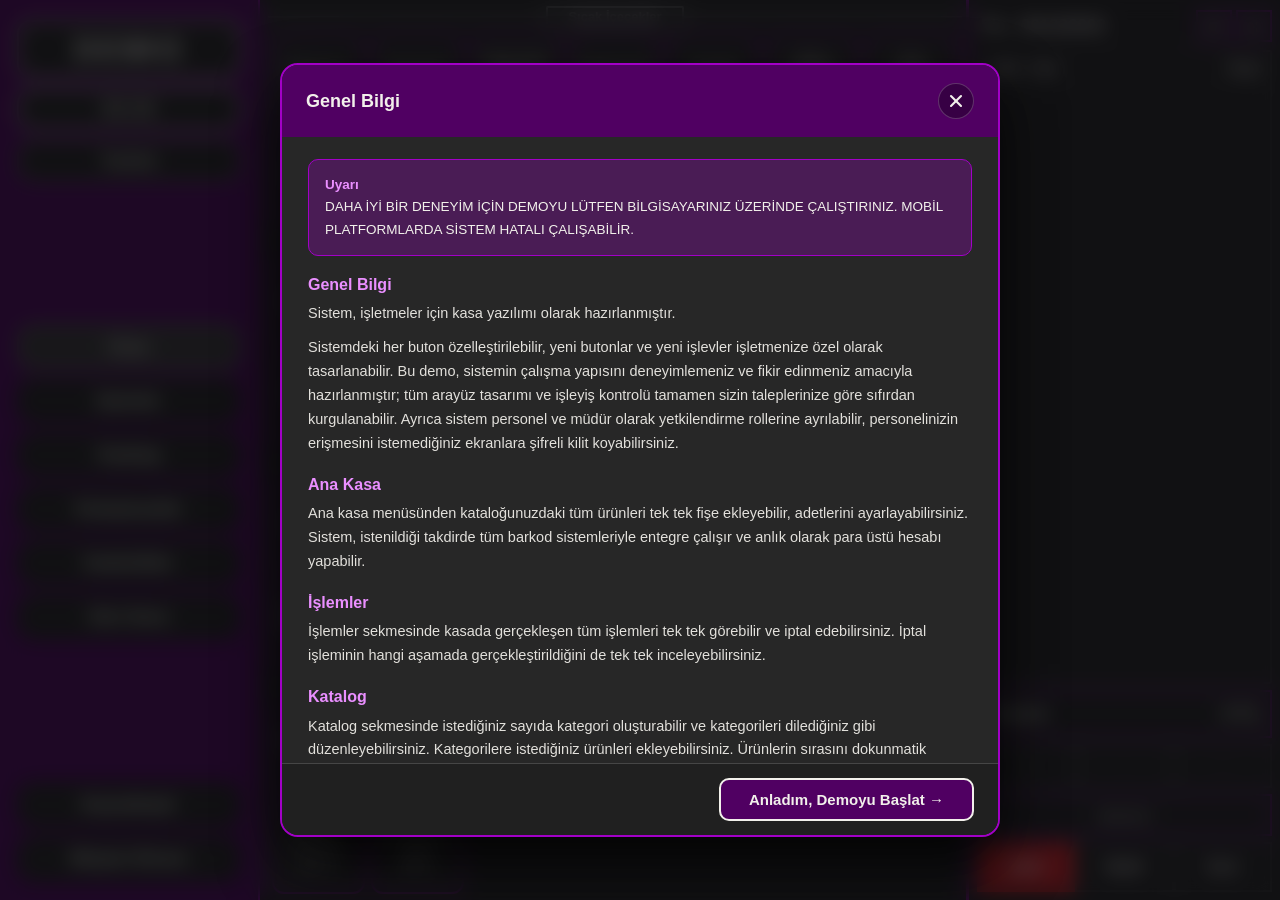
==== kasademo/index.html @ a2b75216 "First upload" ====
<!DOCTYPE html>
<html lang="tr">
<head>
    <meta charset="UTF-8">
    <meta name="viewport" content="width=1366, initial-scale=0.28, maximum-scale=2.0, user-scalable=yes">
    <title>Shinato POS | Kasa Demosu</title>
    
    <!-- DEMO yazısı için MuseoModerno Fontu -->
    <link rel="preconnect" href="https://fonts.googleapis.com">
    <link rel="preconnect" href="https://fonts.gstatic.com" crossorigin>
    <link href="https://fonts.googleapis.com/css2?family=MuseoModerno:wght@400;500;600;700&display=swap" rel="stylesheet">
    
    <link rel="stylesheet" href="demo.css">
</head>
<body>

    <div class="pos-app-shell">
        
        <!-- SOL SIDEBAR -->
        <aside class="pos-sidebar">
            <div class="sidebar-top">
                <div class="demo-header-title">DEMO</div>
                <div class="sidebar-timer-box" id="demo-timer-display">60:00</div>
                <button class="sidebar-btn help-btn" onclick="openHelpModal()">
                    <span>Yardım</span>
                </button>
            </div>

            <!-- Orta 6 Ana Menü -->
            <nav class="sidebar-mid-menus">
                <button class="sidebar-btn menu-btn active" data-screen="Kasa" onclick="showScreen('Kasa')">
                    <span>Kasa</span>
                </button>
                <button class="sidebar-btn menu-btn" data-screen="İşlemler" onclick="showScreen('İşlemler')">
                    <span>İşlemler</span>
                </button>
                <button class="sidebar-btn menu-btn" data-screen="Katalog" onclick="showScreen('Katalog')">
                    <span>Katalog</span>
                </button>
                <button class="sidebar-btn menu-btn" data-screen="Kampanyalar" onclick="showScreen('Kampanyalar')">
                    <span>Kampanyalar</span>
                </button>
                <button class="sidebar-btn menu-btn" data-screen="İstatistikler" onclick="showScreen('İstatistikler')">
                    <span>İstatistikler</span>
                </button>
                <button class="sidebar-btn menu-btn" data-screen="Gün Sonu" onclick="showScreen('Gün Sonu')">
                    <span>Gün Sonu</span>
                </button>
            </nav>

            <!-- En Alt: Kişiselleştir Popup + Kişiselleştir Butonu + Müşteri Ekranı -->
            <div class="sidebar-bottom">
                
                <!-- Kasa Düğmesinin Üstünü Tamamen Kapatan Kişiselleştir Popup -->
                <div class="personalize-popup" id="personalize-popup" style="display: none;">
                    <div class="pers-title">Tema Rengi</div>
                    <canvas id="color-wheel-canvas" width="156" height="156"></canvas>
                    
                    <!-- Beyazdan Siyaha Parlaklık Skalası -->
                    <div class="pers-bright-wrap">
                        <input type="range" id="color-brightness-slider" class="pers-brightness-slider" min="8" max="65" value="22"
                            oninput="handleBrightnessSlider(this.value)" title="Parlaklık (Beyaz - Siyah)">
                    </div>

                    <input type="text" id="color-hex-input" class="pers-hex-input" value="#500062" maxlength="7" spellcheck="false">
                    <div class="pers-slots-label">Kayıtlı Renkler</div>
                    <div class="pers-slots-row">
                        <button class="pers-slot-btn" id="color-slot-0" onclick="handleColorSlotClick(0)">+</button>
                        <button class="pers-slot-btn" id="color-slot-1" onclick="handleColorSlotClick(1)">+</button>
                        <button class="pers-slot-btn" id="color-slot-2" onclick="handleColorSlotClick(2)">+</button>
                    </div>
                </div>

                <!-- Tek tıkla açar/kapatır, ÇİFT TIKLA Shinato Moruna döner ve kayıtlı renkleri sıfırlar -->
                <button class="sidebar-btn personalize-btn" id="btn-personalize"
                    onclick="togglePersonalizePopup(event)"
                    ondblclick="resetPersonalizeToDefault(event)"
                    title="Açmak için tıklayın | Sıfırlamak için çift tıklayın">
                    <span>Kişiselleştir</span>
                </button>

                <button class="sidebar-btn customer-screen-btn" id="btn-cust-screen" onclick="toggleCustomerDisplay()">
                    <span>Müşteri Ekranı</span>
                </button>
            </div>
        </aside>

        <!-- SAĞ İÇERİK ALANI -->
        <main class="pos-content-area" id="content-area">
            
            <!-- =========================================================
                 1. KASA EKRANI (view_pos.py)
                 ========================================================= -->
            <div class="screen-view active" id="screen-Kasa">
                <div class="pos-view-grid">
                    <div class="catalog-container" id="catalog-container"></div>
                    <div class="pos-vertical-separator"></div>

                    <div class="receipt-container">
                        <div class="receipt-top-header">
                            <div class="receipt-title" id="lbl-receipt-title">Fiş - 291026001</div>
                            <div class="win-ctrl-frame">
                                <button class="ctrl-sq-btn" id="btn-staff" onclick="toggleStaffDiscount()" title="Personel İndirimi">P</button>
                                <button class="ctrl-sq-btn close-sq" onclick="confirmExit()" title="Ana Sayfaya Dön">X</button>
                            </div>
                        </div>

                        <div class="receipt-outer">
                            <div class="fixed-cols-header">
                                <span class="col-qty">Adet</span>
                                <span class="col-name">İsim</span>
                                <span class="col-price">Fiyat</span>
                            </div>
                            <div class="header-sep"></div>
                            <div class="receipt-scroll-area" id="receipt-box"></div>
                        </div>

                        <div class="discount-box" id="discount-box" style="display: none;">
                            <span id="lbl-discount">Aktif İndirim: -</span>
                        </div>

                        <div class="total-box">
                            <span class="total-title">Toplam</span>
                            <span class="total-amount" id="lbl-total-amount">0 TL</span>
                        </div>

                        <div class="mid-bar-container" id="mid-bar-container"></div>

                        <div class="barcode-box">
                            <input type="text" id="entry-barcode" placeholder="Barkod" autocomplete="off">
                        </div>

                        <div class="bottom-bar-container" id="bottom-bar-container"></div>
                    </div>
                </div>
            </div>

            <!-- =========================================================
                 2. İŞLEMLER EKRANI (view_sales.py)
                 ========================================================= -->
            <div class="screen-view" id="screen-İşlemler">
                <div class="sales-view-wrapper">
                    <div class="sales-top-bar">
                        <h1 class="sales-title">İşlemler</h1>
                        <div class="sales-right-controls">
                            <button class="sales-ctrl-btn" id="btn-sales-status" onclick="toggleSalesStatusFilter()">Onaylananlar</button>
                            <button class="sales-ctrl-btn date-picker-btn" id="btn-sales-datepicker" onclick="openDualCalendarPopup('sales')">Tarih seç: 29/10/2026</button>
                            <button class="sales-ctrl-btn today-btn active-today" id="btn-sales-today" onclick="resetSalesToToday()">Bugün</button>
                            <button class="ctrl-sq-btn close-sq" onclick="confirmExit()" title="Ana Sayfaya Dön">X</button>
                        </div>
                    </div>

                    <div class="sales-table-outer">
                        <div class="sales-table-header sales-grid-cols">
                            <div class="s-cell">ID</div><div class="s-vline"></div>
                            <div class="s-cell">Tarih</div><div class="s-vline"></div>
                            <div class="s-cell">Saat</div><div class="s-vline"></div>
                            <div class="s-cell">Tutar</div><div class="s-vline"></div>
                            <div class="s-cell">İndirim</div><div class="s-vline"></div>
                            <div class="s-cell">Ödeme</div><div class="s-vline"></div>
                            <div class="s-cell">İçerik</div><div class="s-vline"></div>
                            <div class="s-cell">İptal</div>
                        </div>
                        <div class="sales-header-bottom-line"></div>
                        <div class="sales-table-body" id="sales-table-body"></div>
                    </div>
                </div>
            </div>

            <!-- =========================================================
                 3. KATALOG EKRANI (view_catalog.py)
                 ========================================================= -->
            <div class="screen-view" id="screen-Katalog">
                <div class="catalog-view-wrapper">
                    <div class="cat-left-panel">
                        <div class="cat-panel-title">Katalog</div>

                        <div class="cat-selector-wrapper">
                            <div class="cat-selector-box" id="cat-selector-box" onclick="toggleCategoryDropdown(event)">
                                <span id="lbl-cat-selector">Kategori Seçin</span>
                                <span class="cat-arrow">▼</span>
                            </div>
                            <div class="cat-dropdown-menu" id="cat-dropdown-menu" style="display: none;"></div>
                        </div>

                        <div class="cat-input-box grey-border">
                            <input type="text" id="entry-cat-name" placeholder="O anki Kategori ismi" disabled autocomplete="off">
                        </div>

                        <div class="cat-sub-title">Ürünler</div>

                        <div class="cat-products-outer">
                            <div class="cat-products-list" id="cat-products-list"></div>
                        </div>
                    </div>

                    <div class="cat-right-panel">
                        <div class="cat-win-ctrl">
                            <button class="ctrl-sq-btn close-sq" onclick="confirmExit()" title="Ana Sayfaya Dön">X</button>
                        </div>

                        <div class="cat-spacer-top"></div>

                        <div class="cat-top-btns-row">
                            <button class="cat-new-prod-btn" id="btn-new-product" onclick="toggleNewProductMode()">+ Yeni Ürün</button>
                        </div>

                        <div class="cat-field-label">Sıra</div>
                        <div class="cat-input-box sira-box">
                            <input type="text" id="entry-prod-sira" autocomplete="off">
                        </div>

                        <div class="cat-field-label">Adı*</div>
                        <div class="cat-input-box">
                            <input type="text" id="entry-prod-name" autocomplete="off">
                        </div>

                        <div class="cat-field-label">Barkodu</div>
                        <div class="cat-input-box">
                            <input type="text" id="entry-prod-barcode" autocomplete="off">
                        </div>

                        <div class="cat-field-label">Fiyatı*</div>
                        <div class="cat-input-box" style="margin-bottom: 20px;">
                            <input type="text" id="entry-prod-price" autocomplete="off">
                        </div>

                        <div class="cat-dates-row">
                            <div class="cat-date-col">
                                <div class="cat-date-label">Eklenme Tarihi</div>
                                <div class="cat-date-box" id="lbl-added-val">-</div>
                            </div>
                            <div class="cat-date-col">
                                <div class="cat-date-label">Son Fiyat Değişim Tarihi</div>
                                <div class="cat-date-box" id="lbl-price-date-val">-</div>
                            </div>
                        </div>

                        <div class="cat-flex-spacer"></div>

                        <div class="cat-bottom-bar">
                            <div>
                                <button class="cat-active-toggle-btn" id="btn-active-toggle" style="display: none;" onclick="toggleProductActiveState()">Aktif</button>
                            </div>
                            <div class="cat-actions-group">
                                <button class="cat-action-btn" onclick="openCopyOrMovePopup('copy')">Kopyala</button>
                                <button class="cat-action-btn" onclick="openCopyOrMovePopup('move')">Taşı</button>
                                <button class="cat-action-btn delete-btn" onclick="openDeleteProductConfirmPopup()">Sil</button>
                                <button class="cat-action-btn save-btn" onclick="saveCatalogChanges()">Kaydet</button>
                            </div>
                        </div>
                    </div>
                </div>
            </div>

            <!-- =========================================================
                 4. KAMPANYALAR EKRANI (view_campaigns.py -> campaigns.js)
                 ========================================================= -->
            <div class="screen-view" id="screen-Kampanyalar">
                <div class="campaigns-view-wrapper">
                    <div class="camp-top-bar">
                        <h1 class="camp-title">Kampanyalar</h1>
                        <button class="ctrl-sq-btn close-sq" onclick="confirmExit()" title="Ana Sayfaya Dön">X</button>
                    </div>

                    <div class="camp-selector-row">
                        <div class="camp-type-selector-wrap">
                            <div class="camp-selector-box" id="camp-selector-box" onclick="toggleCampaignTypeDropdown(event)">
                                <span id="lbl-selected-camp-name">Harcama İkramı</span>
                                <span class="cat-arrow">▼</span>
                            </div>
                            <div class="camp-dropdown-menu" id="camp-type-dropdown" style="display: none;"></div>
                        </div>

                        <div class="camp-code-box" id="lbl-selected-camp-code">IKRM</div>

                        <div class="camp-check-group" onclick="toggleDiscountStacking()">
                            <button class="camp-check-btn" id="btn-stack-check"></button>
                            <span class="camp-check-label" id="lbl-stack-text">İndirim Çakışması</span>
                        </div>

                        <div class="camp-check-group" onclick="toggleStaffDiscountFeature()">
                            <button class="camp-check-btn" id="btn-staff-check"></button>
                            <span class="camp-check-label" id="lbl-staff-text">Personel İndirimi</span>
                        </div>
                    </div>

                    <div class="camp-rule-builder-outer">
                        <div class="camp-rule-sentence" id="camp-rule-sentence"></div>
                        <button class="camp-add-btn" onclick="handleAddCampaign()">+</button>
                    </div>

                    <div class="camp-sub-title">Kampanyalarım</div>
                    <div class="camp-table-outer">
                        <div class="camp-table-header camp-grid-cols">
                            <div class="c-cell">Kampanya</div><div class="s-vline"></div>
                            <div class="c-cell left-align">Kuralı</div><div class="s-vline"></div>
                            <div class="c-cell">Tarihi</div><div class="s-vline"></div>
                            <div class="c-cell">Durumu</div><div class="s-vline"></div>
                            <div class="c-cell">Reklam</div><div class="s-vline"></div>
                            <div class="c-cell">Sil</div>
                        </div>
                        <div class="sales-header-bottom-line"></div>
                        <div class="camp-table-body" id="camp-table-body"></div>
                    </div>
                </div>
            </div>

            <!-- =========================================================
                 5. İSTATİSTİKLER EKRANI (view_stats.py -> stats.js)
                 ========================================================= -->
            <div class="screen-view" id="screen-İstatistikler">
                <div class="stats-view-wrapper">
                    <div class="stats-top-bar">
                        <h1 class="stats-title">İstatistikler</h1>
                        <div class="stats-right-controls">
                            <button class="sales-ctrl-btn" id="btn-stats-custom" onclick="openDualCalendarPopup('stats')">Tarih Seç</button>
                            <button class="sales-ctrl-btn" id="btn-stats-month" onclick="applyStatsPeriodFilter('month')">Bu ay</button>
                            <button class="sales-ctrl-btn" id="btn-stats-week" onclick="applyStatsPeriodFilter('week')">Bu hafta</button>
                            <button class="sales-ctrl-btn today-btn active-today" id="btn-stats-today" onclick="applyStatsPeriodFilter('today')">Bugün</button>
                            <button class="ctrl-sq-btn close-sq" onclick="confirmExit()" title="Ana Sayfaya Dön">X</button>
                        </div>
                    </div>

                    <div class="stats-body-grid">
                        <div class="stats-col">
                            <div class="stats-sec-title">Finans</div>
                            <div class="stats-box top-stats-box">
                                <div class="st-metric-group">
                                    <div class="st-label">Toplam Ciro</div>
                                    <div class="st-val-box" id="st-total-ciro">0 TL</div>
                                </div>
                                <div class="st-split-row">
                                    <div class="st-metric-group">
                                        <div class="st-label blue-txt">Kart</div>
                                        <div class="st-val-box blue-box" id="st-kart-ciro">0 TL</div>
                                    </div>
                                    <div class="st-metric-group">
                                        <div class="st-label green-txt">Nakit</div>
                                        <div class="st-val-box green-box" id="st-nakit-ciro">0 TL</div>
                                    </div>
                                </div>
                                <div class="st-ratio-bar-outer" id="st-ratio-bar"></div>
                            </div>

                            <div class="stats-sec-title">Kampanyalar</div>
                            <div class="stats-box bot-stats-box">
                                <div class="st-metric-group">
                                    <div class="st-label">Toplam indirim</div>
                                    <div class="st-val-box" id="st-total-discount">0 TL</div>
                                </div>
                                <div class="st-metric-group">
                                    <div class="st-label">En çok kullanılan kampanya</div>
                                    <div class="st-val-box" id="st-top-campaign">-</div>
                                </div>
                                <div class="st-metric-group">
                                    <div class="st-label">Kampanyalı satış yüzdesi</div>
                                    <div class="st-val-box" id="st-campaign-rate">%0</div>
                                </div>
                            </div>
                        </div>

                        <div class="stats-col">
                            <div class="stats-sec-title">Ürünler</div>
                            <div class="stats-box top-stats-box">
                                <div class="st-metric-group">
                                    <div class="st-label">En çok satan ürün</div>
                                    <div class="st-val-box" id="st-most-sold">-</div>
                                </div>
                                <div class="st-metric-group">
                                    <div class="st-label">En çok ciro getiren ürün</div>
                                    <div class="st-val-box" id="st-most-rev">-</div>
                                </div>
                                <div class="st-metric-group">
                                    <div class="st-label grey-txt" id="st-least-title">En az satan ürün</div>
                                    <div class="st-val-box grey-box" id="st-least-sold" onclick="openLeastSoldPopup()"></div>
                                </div>
                            </div>

                            <div class="stats-sec-title">Ürün Satışları</div>
                            <div class="stats-box bot-stats-box prod-ranking-box" id="st-prod-ranking-list"></div>
                        </div>

                        <div class="stats-col">
                            <div class="stats-sec-title">Satış Analizi</div>
                            <div class="stats-box full-stats-box">
                                <div class="st-hourly-header">
                                    <span>İşlek Saatler</span>
                                </div>
                                <div class="st-hourly-chart-box">
                                    <canvas id="st-hourly-canvas"></canvas>
                                </div>

                                <div class="st-multiday-box" id="st-multiday-box">
                                    <div class="st-metric-group">
                                        <div class="st-label grey-txt" id="st-best-rev-day-title">En yüksek ciroya sahip gün</div>
                                        <div class="st-val-box grey-box" id="st-best-rev-day"></div>
                                    </div>
                                    <div class="st-metric-group">
                                        <div class="st-label grey-txt" id="st-best-avg-day-title">Sepet Ortalaması En Yüksek Gün</div>
                                        <div class="st-val-box grey-box" id="st-best-avg-day"></div>
                                    </div>
                                    <div class="st-daily-chart-box" id="st-daily-chart-box">
                                        <canvas id="st-daily-canvas"></canvas>
                                    </div>
                                </div>
                            </div>
                        </div>
                    </div>
                </div>
            </div>

            <!-- =========================================================
                 6. GÜN SONU EKRANI (view_endofday.py -> endofday.js)
                 ========================================================= -->
            <div class="screen-view" id="screen-Gün Sonu">
                <div class="eod-view-wrapper">
                    
                    <!-- Üst Bar: Sağ Üstte [X] -->
                    <div class="eod-top-bar">
                        <button class="ctrl-sq-btn close-sq" onclick="confirmExit()" title="Ana Sayfaya Dön">X</button>
                    </div>

                    <!-- Orta Merkezi Alan -->
                    <div class="eod-center-frame">
                        <div class="eod-label">Saat</div>
                        <div class="eod-clock-box" id="eod-lbl-clock">00:00:00</div>

                        <div class="eod-label">Toplam Hasılat</div>
                        <div class="eod-revenue-box" id="eod-lbl-revenue">0 TL</div>
                        <div class="eod-sub-note">Detaylara İstatistikler sayfasından ulaşabilirsiniz.</div>

                        <div class="eod-label">En çok satan 3 ürün</div>
                        <div class="eod-top3-box" id="eod-top3-inner"></div>

                        <div class="eod-already-taken" id="eod-lbl-already-taken"></div>

                        <button class="eod-take-btn" id="eod-btn-take" onclick="openTakeEodConfirmPopup()">GÜN SONU AL</button>

                        <div class="eod-warn-line1">Gün sonu işlemi geri alınamaz.</div>
                        <div class="eod-warn-line2">Lütfen sistem üzerinden Gün sonu aldıktan sonra, POS<br>cihazınızdan ayrı olarak Gün Sonu almayı unutmayınız.</div>
                    </div>

                    <!-- Sağ Alt Köşe: Geçmiş Butonu -->
                    <button class="eod-history-btn" onclick="openEodHistoryPopup()">Geçmiş</button>

                </div>
            </div>

        </main>
    </div>

    <!-- ================= MÜŞTERİ EKRANI (view_customer.py Birebir Canvas) ================= -->
    <div class="customer-display-modal" id="customer-display-win" style="display: none;">
       <div class="cust-floating-bar" id="cust-drag-handle">
            <span>🖥️ Müşteri Ekranı</span>
            <div style="display: flex; gap: 10px; align-items: center;">
                <button class="cust-detach-btn" onclick="openDetachedCustomerWindow()" title="2. monitöre sürükleyebilmek için bağımsız pencere olarak açar">↗ 2. Ekrana Taşı (Ayrı Pencere)</button>
                <button class="cust-close-x" onclick="toggleCustomerDisplay()">✕</button>
            </div>
        </div>
        <div class="cust-canvas-holder">
            <canvas id="customer-canvas" width="960" height="600"></canvas>
        </div>
    </div>

    <!-- ================= POPUP 1: GENEL BİLGİ (YARDIM) ================= -->
    <div class="pos-blur-overlay active" id="modal-general-info">
        <div class="info-modal-card">
            <div class="info-modal-header">
                <h2>Genel Bilgi</h2>
                <button class="info-close-btn" onclick="closeHelpModal()">
                    <svg viewBox="0 0 24 24" width="20" height="20" stroke="currentColor" stroke-width="2.5" stroke-linecap="round" stroke-linejoin="round" fill="none">
                        <line x1="18" y1="6" x2="6" y2="18"></line>
                        <line x1="6" y1="6" x2="18" y2="18"></line>
                    </svg>
                </button>
            </div>
            <div class="info-modal-scroll">
                <div class="info-warning-banner">
                    <strong>Uyarı</strong><br>
                    DAHA İYİ BİR DENEYİM İÇİN DEMOYU LÜTFEN BİLGİSAYARINIZ ÜZERİNDE ÇALIŞTIRINIZ. MOBİL PLATFORMLARDA SİSTEM HATALI ÇALIŞABİLİR.
                </div>

                <h3>Genel Bilgi</h3>
                <p>Sistem, işletmeler için kasa yazılımı olarak hazırlanmıştır.</p>
                <p>Sistemdeki her buton özelleştirilebilir, yeni butonlar ve yeni işlevler işletmenize özel olarak tasarlanabilir. Bu demo, sistemin çalışma yapısını deneyimlemeniz ve fikir edinmeniz amacıyla hazırlanmıştır; tüm arayüz tasarımı ve işleyiş kontrolü tamamen sizin taleplerinize göre sıfırdan kurgulanabilir. Ayrıca sistem personel ve müdür olarak yetkilendirme rollerine ayrılabilir, personelinizin erişmesini istemediğiniz ekranlara şifreli kilit koyabilirsiniz.</p>

                <h3>Ana Kasa</h3>
                <p>Ana kasa menüsünden kataloğunuzdaki tüm ürünleri tek tek fişe ekleyebilir, adetlerini ayarlayabilirsiniz. Sistem, istenildiği takdirde tüm barkod sistemleriyle entegre çalışır ve anlık olarak para üstü hesabı yapabilir.</p>

                <h3>İşlemler</h3>
                <p>İşlemler sekmesinde kasada gerçekleşen tüm işlemleri tek tek görebilir ve iptal edebilirsiniz. İptal işleminin hangi aşamada gerçekleştirildiğini de tek tek inceleyebilirsiniz.</p>

                <h3>Katalog</h3>
                <p>Katalog sekmesinde istediğiniz sayıda kategori oluşturabilir ve kategorileri dilediğiniz gibi düzenleyebilirsiniz. Kategorilere istediğiniz ürünleri ekleyebilirsiniz. Ürünlerin sırasını dokunmatik ekranda sürükleyerek ya da sıra numarası vererek ayarlayabilirsiniz.</p>

                <h3>Kampanyalar</h3>
                <p>Kampanyalar sekmesinde istediğiniz şartları seçerek kampanya tanımlayabilirsiniz. Sistem bu kampanyaları otomatik olarak algılar. Kampanyalar kasa ekranında canlı olarak görünür ve isterseniz müşteriye bakan ekranda reklamı da yapılabilir.</p>

                <h3>İstatistikler</h3>
                <p>İstatistikler sayfasında tüm satışların analizlerini görebilirsiniz.</p>

                <h3>Gün Sonu</h3>
                <p>Gün sonu sayfasında gün sonu alıp sistemi kapatabilirsiniz.</p>

                <h3>Ayarlar</h3>
                <p>Ayarlar, kurulan sisteme göre yapılır ve her şey sizin kontrolünüzdedir. Sistemin tasarımı, renkleri ve işlevselliği dilediğiniz gibi ayarlanabilir.</p>
            </div>
            <div class="info-modal-footer">
                <button class="start-demo-btn" onclick="closeHelpModal()">Anladım, Demoyu Başlat →</button>
            </div>
        </div>
    </div>

    <!-- ================= POPUP 2: SATIŞ / KATALOG KAYDEDİLDİ & UYARI ================= -->
    <div class="pos-blur-overlay" id="modal-simple-alert">
        <div class="pos-dialog-box" id="simple-alert-box">
            <div class="dialog-title" id="simple-alert-text">Kaydedildi</div>
            <button class="dialog-ok-btn" onclick="closeSimpleAlertPopup()">Tamam</button>
        </div>
    </div>

    <!-- ================= POPUP 3: İŞLEM İÇERİĞİ DETAYI ================= -->
    <div class="pos-blur-overlay" id="modal-sales-items">
        <div class="pos-dialog-box sales-items-modal-box">
            <div class="dialog-title" id="sales-items-title">İşlem İçeriği</div>
            <div class="sales-items-scroll" id="sales-items-list"></div>
            <button class="dialog-ok-btn" onclick="closeSalesItemsPopup()">Tamam</button>
        </div>
    </div>

    <!-- ================= POPUP 4: İŞLEM İPTAL ONAYI ================= -->
    <div class="pos-blur-overlay" id="modal-sales-cancel">
        <div class="pos-dialog-box" style="width: 430px; min-height: 200px;">
            <div class="dialog-title">Bu işlem geri alınmaz,<br>iptal edilsin mi?</div>
            <div class="dialog-btn-row">
                <button class="dialog-red-btn" style="width: 140px;" onclick="confirmSalesCancelAction()">Evet, İptal Et</button>
                <button class="dialog-cancel-btn" onclick="closeSalesCancelPopup()">Vazgeç</button>
            </div>
        </div>
    </div>

    <!-- ================= POPUP 5: ÇİFT TAKVİMLİ TARİH SEÇİCİ ================= -->
    <div class="pos-blur-overlay" id="modal-dual-calendar">
        <div class="pos-dialog-box dual-cal-modal-box">
            <div class="dual-cal-grid">
                <div class="cal-column">
                    <div class="cal-col-title">Başlangıç Tarihi</div>
                    <div class="cal-holder" id="cal-holder-start"></div>
                </div>
                <div class="cal-column">
                    <div class="cal-col-title">Bitiş Tarihi</div>
                    <div class="cal-holder" id="cal-holder-end"></div>
                </div>
            </div>
            <div class="dialog-btn-row" style="margin-top: 14px;">
                <button class="dialog-ok-btn" style="width: 155px;" onclick="applyDualCalendarDates()">Seçimi Uygula</button>
                <button class="dialog-cancel-btn" onclick="closeDualCalendarPopup()">İptal</button>
            </div>
        </div>
    </div>

    <!-- ================= POPUP 6: ÜRÜN SİLME ONAYI ================= -->
    <div class="pos-blur-overlay" id="modal-cat-delete">
        <div class="pos-dialog-box" style="width: 420px; min-height: 200px; border-color: var(--red);">
            <div class="dialog-title">Emin misiniz?<br>Bu işlem geri alınamaz.</div>
            <div class="dialog-btn-row">
                <button class="dialog-cancel-btn" onclick="closeDeleteProductConfirmPopup()">İptal</button>
                <button class="dialog-red-btn" onclick="confirmDeleteProductAction()">Tamam</button>
            </div>
        </div>
    </div>

    <!-- ================= POPUP 7: ÜRÜN KOPYALA / TAŞI ================= -->
    <div class="pos-blur-overlay" id="modal-cat-transfer">
        <div class="pos-dialog-box transfer-modal-box">
            <div class="dialog-title" id="transfer-modal-title">Kopyalanacak Kategoriyi Seçin</div>
            <div class="transfer-cats-list" id="transfer-cats-list"></div>
            <button class="dialog-red-btn" style="width: 140px; border-radius: 8px;" onclick="closeTransferPopup()">İptal</button>
        </div>
    </div>

    <!-- ================= POPUP 8: KAMPANYA SİLME ONAYI ================= -->
    <div class="pos-blur-overlay" id="modal-camp-delete">
        <div class="pos-dialog-box" style="width: 420px; min-height: 200px; border-color: var(--red);">
            <div class="dialog-title">Bu kampanya silinsin mi?<br>Bu işlem geri alınamaz.</div>
            <div class="dialog-btn-row">
                <button class="dialog-cancel-btn" onclick="closeCampDeletePopup()">İptal</button>
                <button class="dialog-red-btn" onclick="confirmCampDeleteAction()">Evet, Sil</button>
            </div>
        </div>
    </div>

    <!-- ================= POPUP 9: EN AZ SATAN ÜRÜNLER LİSTESİ ================= -->
    <div class="pos-blur-overlay" id="modal-least-sold">
        <div class="pos-dialog-box sales-items-modal-box">
            <div class="dialog-title" id="least-sold-modal-title">En Az Satan Ürünler</div>
            <div class="sales-items-scroll" id="least-sold-modal-list"></div>
            <button class="dialog-ok-btn" onclick="closeLeastSoldPopup()">Tamam</button>
        </div>
    </div>

    <!-- ================= POPUP 10: GÜN SONU AL ONAY POPUP ================= -->
    <div class="pos-blur-overlay" id="modal-eod-confirm">
        <div class="pos-dialog-box" style="width: 430px; min-height: 210px;">
            <div class="dialog-title">Gün sonu geri alınamaz,<br>emin misiniz?</div>
            <div class="dialog-btn-row">
                <button class="dialog-cancel-btn" onclick="closeTakeEodConfirmPopup()">İptal</button>
                <button class="dialog-ok-btn" onclick="confirmTakeEodAction()">Evet</button>
            </div>
        </div>
    </div>

    <!-- ================= POPUP 11: GEÇMİŞ GÜN SONLARI POPUP ================= -->
    <div class="pos-blur-overlay" id="modal-eod-history">
        <div class="pos-dialog-box eod-history-modal-box">
            <div class="eod-hist-header">
                <button class="eod-trash-btn" onclick="openClearEodHistoryConfirmPopup()" title="Geçmişi Sil">🗑</button>
                <div class="dialog-title">Geçmiş Gün Sonları</div>
                <div style="width: 40px;"></div>
            </div>
            <div class="eod-hist-rows-holder" id="eod-hist-rows"></div>
            <div class="eod-hist-pagination" id="eod-hist-pagination"></div>
            <button class="dialog-ok-btn" onclick="closeEodHistoryPopup()">Kapat</button>
        </div>
    </div>

    <!-- ================= POPUP 12: GEÇMİŞ GÜN SONLARINI SİLME ONAYI ================= -->
    <div class="pos-blur-overlay" id="modal-eod-clear-confirm">
        <div class="pos-dialog-box" style="width: 430px; min-height: 210px; border-color: var(--red);">
            <div class="dialog-title" style="font-size: 19px;">Geçmiş gün sonları silinecek,<br>emin misiniz?<br>Bu adım geri alınamaz.</div>
            <div class="dialog-btn-row">
                <button class="dialog-cancel-btn" onclick="closeClearEodHistoryConfirmPopup()">İptal</button>
                <button class="dialog-red-btn" onclick="confirmClearEodHistoryAction()">Evet, Sil</button>
            </div>
        </div>
    </div>

    <!-- ================= POPUP 13: 30 DAKİKA DEMO SÜRESİ BİTTİ EKRANI ================= -->
    <div class="pos-blur-overlay" id="modal-demo-expired">
        <div class="pos-dialog-box" style="width: 460px; min-height: 290px; border-color: var(--red); gap: 12px;">
            <div class="dialog-title" style="font-size: 22px;">
                Demo bitti<br>
                <span style="font-size:16px; color: var(--cat-line);">00.00'da tekrar demoyu kullanabilirsiniz</span>
            </div>

            <!-- Tek Seferlik +1 Saat Uzatma Şifre Alanı -->
            <div id="demo-extend-section" style="display: flex; flex-direction: column; align-items: center; gap: 8px; width: 100%; margin: 4px 0;">
                <input type="password" id="entry-demo-extend-pwd" placeholder="Ek Süre Şifresi" autocomplete="off"
                    style="width: 240px; height: 42px; background: var(--product-bg); border: 2px solid var(--purple-border); color: var(--off-white); font-size: 18px; font-weight: 700; text-align: center; outline: none;">
                <div id="lbl-demo-extend-err" style="color: var(--red); font-size: 13px; font-weight: 700; min-height: 18px;"></div>
            </div>

            <div class="dialog-btn-row">
                <button class="dialog-ok-btn" id="btn-demo-extend" style="width: 175px;" onclick="tryExtendDemoTime()">Süreyi Uzat (+1 Saat)</button>
                <button class="dialog-red-btn" style="width: 165px;" onclick="window.location.href='../index.html'">Ana Sayfaya Dön</button>
            </div>
        </div>
    </div>

    <!-- ================= POPUP 14: ÇIKIŞ ONAYI ================= -->
    <div class="pos-blur-overlay" id="modal-exit-confirm">
        <div class="pos-dialog-box">
            <div class="dialog-title">Ana sayfaya dönmek istiyor musunuz?</div>
            <div class="dialog-btn-row">
                <button class="dialog-red-btn" onclick="window.location.href='../index.html'">Evet</button>
                <button class="dialog-cancel-btn" onclick="closeExitModal()">Hayır</button>
            </div>
        </div>
    </div>

    <!-- AYRI AYRI MODÜLER JS DOSYALARI -->
    <script src="pos.js"></script>
    <script src="campaigns.js"></script>
    <script src="stats.js"></script>
    <script src="endofday.js"></script>
    <script src="customer.js"></script>
</body>
</html>
---- kasademo/demo.css ----
/* ==========================================================================
   SHINATO POS DEMO - RENK VE YAZI TİPİ ANAYASASI
   Sarı olan her yer Mor (#500062 / #7b1fa2), Yazılar Kırık Beyaz (#F2F0EB)
   ========================================================================== */
:root {
    --bg-dark: #202020;
    --product-bg: #272727;
    --product-dim: #181818;
    --menu-active: #383838;
    --menu-border: #7a7a7a;
    --purple-sidebar: #500062;
    --purple-border: #7b1fa2;
    --purple-bright: #9c27b0;
    --purple-hover: #6a1b9a;
    --off-white: #F2F0EB;
    --grey: #464646;
    --line-grey: #5a5a5a;
    --cat-line: #969696;
    .cat-line { flex: 1; height: 2px; background-color: #969696; }
    .cat-title-box { border: 2px solid #969696; border-radius: 2px; padding: 1px 20px; font-size: 13px; font-weight: 700; color: #b0b0b0; background-color: var(--bg-dark); }
    --red: #e51c23;
    --red-hover: #b7151b;
    --blue: #00a2e8;
    --green: #22b14c;
    --maroon: #880015;
    --font-main: 'Segoe UI', Tahoma, Geneva, Verdana, sans-serif;
}

* {
    margin: 0;
    padding: 0;
    box-sizing: border-box;
    user-select: none;
}

body, html {
    width: 100vw;
    height: 100vh;
    overflow: hidden;
    background-color: var(--bg-dark);
    font-family: var(--font-main);
    color: var(--off-white);
}

.pos-app-shell {
    width: 100vw;
    height: 100vh;
    display: grid;
    grid-template-columns: 260px 1fr;
}

/* ================= SOL SIDEBAR ================= */
.pos-sidebar {
    width: 260px;
    height: 100vh;
    background-color: var(--purple-sidebar);
    display: flex;
    flex-direction: column;
    justify-content: space-between;
    align-items: center;
    padding: 20px 18px 18px 18px;
    border-right: 2px solid var(--purple-border);
}

.sidebar-top {
    width: 100%;
    display: flex;
    flex-direction: column;
    align-items: center;
    gap: 10px;
}

.demo-header-title {
    width: 224px;
    height: 58px;
    background-color: var(--bg-dark);
    color: var(--off-white);
    border: 2px solid var(--off-white);
    border-radius: 14px;
    font-family: 'MuseoModerno', sans-serif;
    font-size: 31px;
    font-weight: 600;
    letter-spacing: 3px;
    display: flex;
    align-items: center;
    justify-content: center;
}

.sidebar-timer-box {
    width: 224px;
    height: 42px;
    border-radius: 16px;
    background-color: var(--bg-dark);
    border: 2px solid var(--off-white);
    color: var(--off-white);
    font-family: var(--font-main);
    font-size: 18px;
    font-weight: 800;
    letter-spacing: 1.5px;
    display: flex;
    align-items: center;
    justify-content: center;
}

.sidebar-btn {
    width: 224px;
    height: 46px;
    border-radius: 16px;
    background-color: var(--bg-dark);
    color: var(--off-white);
    border: 2px solid transparent;
    font-family: var(--font-main);
    font-size: 17px;
    font-weight: 700;
    cursor: pointer;
    display: flex;
    align-items: center;
    justify-content: center;
    position: relative;
    transition: background-color 0.15s, border-color 0.15s;
}

.sidebar-btn:hover { background-color: #333333; }

.help-btn {
    height: 42px;
    background-color: var(--bg-dark);
    border: 2px solid var(--menu-border);
    color: var(--off-white);
}

.sidebar-mid-menus {
    display: flex;
    flex-direction: column;
    gap: 8px;
    margin: auto 0;
}

.menu-btn.active {
    background-color: var(--menu-active);
    border-color: var(--menu-border);
}

.sidebar-bottom {
    width: 100%;
    display: flex;
    flex-direction: column;
    align-items: center;
}

/* Müşteri Ekranı Butonu: Normalde çerçevesiz, SADECE AÇILINCA beyaz çerçeveli */
.customer-screen-btn {
    background-color: var(--bg-dark);
    border: 2px solid transparent;
    color: var(--off-white);
}

.customer-screen-btn.active-cust {
    background-color: var(--menu-active);
    border-color: var(--off-white);
}

/* ================= SAĞ İÇERİK ALANI ================= */
.pos-content-area {
    width: 100%;
    height: 100vh;
    background-color: var(--bg-dark);
    overflow: hidden;
}

.screen-view { display: none; width: 100%; height: 100%; }
.screen-view.active { display: block; }

/* ==========================================================================
   1. KASA EKRANI
   ========================================================================== */
.pos-view-grid { width: 100%; height: 100%; display: grid; grid-template-columns: 1fr 3px 311px; }
.catalog-container { padding: 4px 4px 4px 8px; display: grid; grid-template-rows: repeat(4, 1fr); gap: 2px; height: 100vh; overflow: hidden; }
.cat-section { display: flex; flex-direction: column; overflow: hidden; position: relative; }
.cat-header-frame { height: 25px; display: flex; align-items: center; margin-bottom: 2px; flex-shrink: 0; }
.cat-line { flex: 1; height: 2px; background-color: var(--cat-line); }
.cat-title-box { border: 2px solid var(--cat-line); border-radius: 2px; padding: 1px 20px; font-size: 13px; font-weight: 700; color: var(--cat-line); background-color: var(--bg-dark); }

.cat-products-strip {
    flex: 1; display: grid; grid-template-rows: repeat(2, 1fr); grid-auto-flow: column;
    grid-auto-columns: calc((100% - 36px) / 7); gap: 6px; overflow-x: auto; overflow-y: hidden;
    padding: 2px 4px; cursor: grab; scrollbar-width: none;
}
.cat-products-strip::-webkit-scrollbar { height: 0px; }
.cat-products-strip.scrolling-active { scrollbar-width: thin; scrollbar-color: var(--cat-line) var(--bg-dark); }
.cat-products-strip.scrolling-active::-webkit-scrollbar { height: 8px; }
.cat-products-strip.scrolling-active::-webkit-scrollbar-track { background: var(--bg-dark); }
.cat-products-strip.scrolling-active::-webkit-scrollbar-thumb { background: var(--cat-line); border-radius: 4px; }

.pos-product-card {
    background-color: var(--product-bg); border: 2px solid var(--purple-border); border-radius: 12px;
    display: flex; flex-direction: column; align-items: center; justify-content: center;
    padding: 4px 6px; cursor: pointer; text-align: center; transition: background-color 0.08s;
}
.pos-product-card.pressed { background-color: var(--product-dim); border-color: var(--cat-line); }
.pos-product-card.inactive { border-color: var(--cat-line); color: var(--cat-line); cursor: default; }
.prod-card-name { font-size: 13px; font-weight: 700; color: var(--off-white); line-height: 1.15; margin-bottom: 3px; display: -webkit-box; -webkit-line-clamp: 2; -webkit-box-orient: vertical; overflow: hidden; pointer-events: none; }
.prod-card-price { font-size: 13px; font-weight: 700; color: var(--off-white); pointer-events: none; }
.pos-product-card.inactive .prod-card-name, .pos-product-card.inactive .prod-card-price { color: var(--cat-line); }

.pos-vertical-separator { width: 3px; height: 100vh; background-color: var(--purple-border); }
.receipt-container { width: 311px; height: 100vh; padding: 8px; display: flex; flex-direction: column; gap: 6px; background-color: var(--bg-dark); }
.receipt-top-header { height: 36px; display: flex; align-items: center; justify-content: space-between; }
.receipt-title { font-size: 17px; font-weight: 700; color: var(--off-white); padding-left: 4px; }
.win-ctrl-frame { display: flex; gap: 4px; }

.ctrl-sq-btn { width: 36px; height: 32px; background-color: var(--bg-dark); border: 2px solid var(--purple-border); color: var(--off-white); font-size: 15px; font-weight: 700; cursor: pointer; }
.ctrl-sq-btn:hover { background-color: var(--grey); }
.ctrl-sq-btn.staff-active { background-color: var(--purple-sidebar); border-color: var(--off-white); color: var(--off-white); }
.ctrl-sq-btn.staff-disabled { border-color: var(--grey); color: var(--grey); cursor: not-allowed; }
.ctrl-sq-btn.close-sq:hover { background-color: var(--red); }

.receipt-outer { flex: 1; border: 2px solid var(--grey); border-radius: 2px; display: flex; flex-direction: column; overflow: hidden; }
.fixed-cols-header { height: 32px; display: flex; align-items: center; padding: 0 10px; font-size: 14px; font-weight: 700; color: var(--off-white); }
.col-qty { width: 42px; text-align: left; }
.col-name { flex: 1; text-align: left; }
.col-price { width: 65px; text-align: right; }
.header-sep { height: 2px; background-color: var(--grey); margin: 0 4px; }
.receipt-scroll-area { flex: 1; overflow-y: auto; padding: 4px; }
.receipt-row { display: flex; align-items: center; padding: 7px 6px; border: 2px solid transparent; border-radius: 4px; cursor: pointer; font-size: 15px; font-weight: 700; color: var(--off-white); }
.receipt-row.selected { border-color: var(--purple-bright); background-color: rgba(123, 31, 162, 0.18); }
.receipt-sep { height: 2px; background-color: var(--grey); margin: 2px 6px; }

.discount-box { height: 40px; border: 2px solid var(--grey); display: flex; align-items: center; padding: 0 10px; font-size: 14px; font-weight: 700; color: var(--off-white); }
.total-box { height: 48px; border: 2px solid var(--purple-border); display: flex; align-items: center; justify-content: space-between; padding: 0 10px; }
.total-title { font-size: 17px; font-weight: 700; color: var(--off-white); }
.total-amount { font-size: 18px; font-weight: 700; color: var(--off-white); }

.mid-bar-container { height: 44px; }
.xmp-grid { width: 100%; height: 100%; display: grid; grid-template-columns: repeat(3, 1fr); }
.xmp-btn { background-color: var(--bg-dark); border: 2px solid var(--purple-border); color: var(--off-white); font-size: 20px; font-weight: 700; cursor: pointer; }
.xmp-btn:hover:not(:disabled) { background-color: #2d2d2d; }
.xmp-btn.remove-active { background-color: var(--red); border-color: var(--red); color: #ffffff; }
.xmp-btn:disabled { border-color: var(--grey); color: var(--grey); background-color: var(--bg-dark); cursor: default; }

.change-info-box { width: 100%; height: 100%; border: 2px solid var(--grey); display: flex; align-items: center; padding: 0 10px; font-size: 15px; font-weight: 700; color: var(--off-white); }
.barcode-box { height: 42px; border: 2px solid var(--purple-border); display: flex; }
.barcode-box input { width: 100%; height: 100%; background: transparent; border: none; outline: none; text-align: center; color: var(--off-white); font-size: 15px; font-weight: 700; }
.barcode-box input::placeholder { color: rgba(242, 240, 235, 0.65); }

.bottom-bar-container { height: 50px; }
.pay-grid { width: 100%; height: 100%; display: grid; grid-template-columns: repeat(3, 1fr); }
.pay-btn { background-color: var(--bg-dark); border: 2px solid var(--grey); color: var(--off-white); font-size: 16px; font-weight: 700; cursor: pointer; }
.pay-btn:hover { background-color: #2d2d2d; border-color: var(--purple-border); }
.pay-btn.btn-iptal { background-color: var(--red); border-color: var(--red); color: #ffffff; }
.pay-btn.btn-iptal:hover { background-color: var(--red-hover); }

.cash-input-frame { width: 100%; height: 100%; border: 2px solid var(--purple-border); display: flex; align-items: center; padding: 3px; gap: 3px; }
.cash-input-frame input { flex: 1; height: 100%; background: transparent; border: none; outline: none; padding: 0 6px; color: var(--off-white); font-size: 14px; font-weight: 700; }
.cash-confirm-btn { width: 40px; height: 100%; background-color: var(--purple-sidebar); border: 1px solid var(--off-white); color: var(--off-white); font-size: 18px; font-weight: 700; cursor: pointer; }
.cash-cancel-btn { width: 34px; height: 100%; background-color: var(--grey); border: none; color: #ffffff; font-size: 14px; font-weight: 700; cursor: pointer; }

/* ==========================================================================
   2. İŞLEMLER EKRANI
   ========================================================================== */
.sales-view-wrapper { width: 100%; height: 100vh; padding: 10px 18px 16px 18px; display: flex; flex-direction: column; gap: 8px; }
.sales-top-bar { height: 60px; display: flex; align-items: center; justify-content: space-between; }
.sales-title { font-size: 32px; font-weight: 700; color: var(--off-white); }
.sales-right-controls { display: flex; align-items: center; gap: 10px; }
.sales-ctrl-btn { height: 36px; padding: 0 16px; background-color: var(--bg-dark); border: 2px solid var(--purple-border); color: var(--off-white); font-family: var(--font-main); font-size: 15px; font-weight: 700; cursor: pointer; }
.sales-ctrl-btn:hover { background-color: #2d2d2d; }
.sales-ctrl-btn.cancelled-mode { background-color: var(--red); border-color: var(--red); color: #ffffff; }
.sales-ctrl-btn.date-picker-btn { min-width: 215px; }
.sales-ctrl-btn.today-btn { min-width: 95px; }
.sales-ctrl-btn.active-today { background-color: var(--purple-sidebar); border-color: var(--off-white); color: var(--off-white); }

.sales-table-outer { flex: 1; border: 2px solid var(--purple-border); background-color: var(--bg-dark); padding: 6px; display: flex; flex-direction: column; overflow: hidden; }
.sales-grid-cols { display: grid; grid-template-columns: 13fr 2px 12fr 2px 11fr 2px 18fr 2px 13fr 2px 11fr 2px 9fr 2px 13fr; align-items: center; }
.sales-table-header { height: 48px; flex-shrink: 0; }
.s-cell { height: 100%; display: flex; align-items: center; justify-content: center; font-size: 17px; font-weight: 700; color: var(--off-white); text-align: center; padding: 0 4px; }
.s-vline { width: 2px; height: 82%; background-color: var(--line-grey); }
.sales-header-bottom-line { height: 2px; background-color: var(--line-grey); flex-shrink: 0; }
.sales-table-body { flex: 1; overflow-y: auto; }
.sales-row { height: 48px; border-bottom: 2px solid var(--line-grey); }
.sales-row .s-cell { font-size: 15px; color: var(--off-white); }
.sales-row .s-vline { height: 100%; }
.sales-detail-btn { width: 40px; height: 32px; background: transparent; border: none; color: var(--off-white); font-size: 20px; font-weight: 700; cursor: pointer; border-radius: 4px; }
.sales-detail-btn:hover { background-color: #333333; }
.sales-cancel-btn { width: 40px; height: 32px; background: transparent; border: none; color: var(--red); font-size: 18px; font-weight: 700; cursor: pointer; border-radius: 4px; }
.sales-cancel-btn:hover { background-color: #3b1214; }
.sales-cancel-type-text { color: var(--red); font-size: 14px; font-weight: 700; }
.sales-empty-msg { padding: 45px 20px; text-align: center; font-size: 17px; font-weight: 700; color: var(--cat-line); }

/* ==========================================================================
   3. KATALOG EKRANI
   ========================================================================== */
.catalog-view-wrapper { width: 100%; height: 100vh; padding: 14px 22px; display: grid; grid-template-columns: 340px 1fr; gap: 28px; }
.cat-left-panel { width: 340px; height: calc(100vh - 28px); display: flex; flex-direction: column; }
.cat-panel-title { font-size: 22px; font-weight: 700; color: var(--off-white); height: 36px; margin-bottom: 6px; }
.cat-selector-wrapper { position: relative; margin-bottom: 14px; }
.cat-selector-box { height: 48px; background-color: var(--bg-dark); border: 2px solid var(--purple-border); padding: 0 14px; display: flex; align-items: center; justify-content: space-between; font-size: 16px; font-weight: 700; color: var(--off-white); cursor: pointer; }
.cat-dropdown-menu { position: absolute; top: 48px; left: 0; width: 100%; background-color: var(--bg-dark); border: 2px solid var(--purple-border); z-index: 40; display: flex; flex-direction: column; padding: 2px; }
.cat-drop-item { height: 40px; padding: 0 12px; background-color: var(--bg-dark); border: none; color: var(--off-white); font-size: 15px; font-weight: 700; text-align: left; cursor: pointer; }
.cat-drop-item:hover, .cat-drop-item.curr { background-color: var(--product-bg); }
.cat-input-box { height: 48px; background-color: var(--bg-dark); border: 2px solid var(--cat-line); margin-bottom: 14px; display: flex; }
.cat-input-box input { width: 100%; height: 100%; background: transparent; border: none; outline: none; padding: 0 10px; color: var(--off-white); font-family: var(--font-main); font-size: 16px; font-weight: 700; user-select: text; }
.cat-input-box input:disabled { color: var(--grey); cursor: not-allowed; }
.cat-sub-title { font-size: 19px; font-weight: 700; color: var(--off-white); margin-bottom: 6px; }
.cat-products-outer { flex: 1; border: 2px solid var(--cat-line); background-color: var(--bg-dark); padding: 4px; overflow: hidden; display: flex; }
.cat-products-list { width: 100%; height: 100%; overflow-y: auto; }
.cat-prod-row { height: 44px; margin-bottom: 2px; padding: 0 10px; display: flex; align-items: center; border: 2px solid transparent; border-bottom: 1px solid var(--grey); cursor: pointer; font-size: 15px; font-weight: 700; color: var(--off-white); }
.cat-prod-row.inactive-row { color: var(--cat-line); }
.cat-prod-row.selected-row { border: 2px solid var(--purple-bright); background-color: rgba(123, 31, 162, 0.16); }
.cpr-order { width: 34px; text-align: left; }
.cpr-name { flex: 1; text-align: left; overflow: hidden; text-overflow: ellipsis; white-space: nowrap; }
.cpr-handle { width: 34px; height: 100%; display: flex; align-items: center; justify-content: center; font-size: 21px; cursor: ns-resize; }
.cat-right-panel { height: calc(100vh - 28px); display: flex; flex-direction: column; }
.cat-win-ctrl { height: 36px; display: flex; justify-content: flex-end; gap: 2px; margin-bottom: 6px; }
.cat-spacer-top { height: 48px; margin-bottom: 14px; }
.cat-top-btns-row { height: 48px; margin-bottom: 18px; display: flex; align-items: center; }
.cat-new-prod-btn { width: 165px; height: 48px; background-color: var(--bg-dark); border: 2px solid var(--cat-line); color: var(--off-white); font-size: 16px; font-weight: 700; cursor: pointer; }
.cat-new-prod-btn:hover { background-color: #2d2d2d; }
.cat-new-prod-btn.active-new { background-color: var(--purple-sidebar); border-color: var(--off-white); color: var(--off-white); }
.cat-field-label { font-size: 18px; font-weight: 700; color: var(--off-white); margin-bottom: 4px; }
.sira-box { width: 165px; }
.cat-dates-row { display: flex; gap: 40px; }
.cat-date-label { font-size: 16px; font-weight: 700; color: var(--off-white); margin-bottom: 4px; }
.cat-date-box { width: 230px; height: 52px; background-color: var(--bg-dark); border: 2px solid var(--grey); display: flex; align-items: center; justify-content: center; font-size: 15px; font-weight: 700; color: var(--cat-line); }
.cat-flex-spacer { flex: 1; }
.cat-bottom-bar { height: 52px; display: flex; align-items: center; justify-content: space-between; }
.cat-active-toggle-btn { width: 130px; height: 48px; background-color: var(--bg-dark); border: 2px solid var(--green); color: var(--off-white); font-size: 16px; font-weight: 700; cursor: pointer; }
.cat-active-toggle-btn.deactive-state { border-color: var(--maroon); }
.cat-actions-group { display: flex; gap: 12px; }
.cat-action-btn { width: 135px; height: 48px; background-color: var(--bg-dark); border: 2px solid var(--cat-line); border-radius: 12px; color: var(--off-white); font-size: 16px; font-weight: 700; cursor: pointer; }
.cat-action-btn:hover { background-color: #2d2d2d; }
.cat-action-btn.delete-btn { border-color: var(--red); color: var(--red); }
.cat-action-btn.delete-btn:hover { background-color: #3b1214; }
.cat-action-btn.save-btn { border-color: var(--purple-border); background-color: var(--purple-sidebar); }

/* ==========================================================================
   4. KAMPANYALAR EKRANI
   ========================================================================== */
.campaigns-view-wrapper { width: 100%; height: 100vh; padding: 12px 22px 18px 22px; display: flex; flex-direction: column; }
.camp-top-bar { display: flex; align-items: center; justify-content: space-between; margin-bottom: 8px; }
.camp-title { font-size: 22px; font-weight: 700; color: var(--off-white); }
.camp-selector-row { display: flex; align-items: center; gap: 20px; margin-bottom: 14px; }
.camp-type-selector-wrap { position: relative; }
.camp-selector-box { width: 260px; height: 50px; background-color: var(--bg-dark); border: 2px solid var(--purple-border); padding: 0 14px; display: flex; align-items: center; justify-content: space-between; font-size: 16px; font-weight: 700; color: var(--off-white); cursor: pointer; }
.camp-dropdown-menu { position: absolute; top: 50px; left: 0; width: 260px; background-color: var(--bg-dark); border: 2px solid var(--purple-border); z-index: 60; display: flex; flex-direction: column; padding: 2px; }
.camp-code-box { width: 210px; height: 50px; background-color: var(--grey); border: 2px solid var(--cat-line); display: flex; align-items: center; justify-content: center; font-size: 18px; font-weight: 700; color: var(--off-white); }
.camp-check-group { display: flex; align-items: center; gap: 10px; cursor: pointer; }
.camp-check-btn { width: 38px; height: 38px; background-color: var(--bg-dark); border: 2px solid var(--cat-line); color: var(--off-white); font-size: 20px; font-weight: 700; cursor: pointer; display: flex; align-items: center; justify-content: center; }
.camp-check-btn.checked { border-color: var(--purple-border); background-color: rgba(123, 31, 162, 0.25); }
.camp-check-label { font-size: 16px; font-weight: 700; color: var(--cat-line); }
.camp-check-label.checked { color: var(--off-white); }
.camp-rule-builder-outer { height: 115px; border: 2px solid var(--purple-border); background-color: var(--bg-dark); padding: 10px 20px; margin-bottom: 16px; display: flex; align-items: center; justify-content: space-between; }
.camp-rule-sentence { display: flex; align-items: center; flex-wrap: wrap; gap: 8px; }
.rule-static-txt { font-size: 16px; font-weight: 700; color: var(--cat-line); }
.rule-num-input { height: 46px; background-color: var(--bg-dark); border: 2px solid var(--cat-line); color: var(--off-white); font-family: var(--font-main); font-size: 15px; font-weight: 700; text-align: center; outline: none; user-select: text; }
.rule-num-input:focus { border-color: var(--purple-border); }
.rule-prod-select-wrap { position: relative; }
.rule-prod-box { height: 46px; background-color: var(--bg-dark); border: 2px solid var(--cat-line); padding: 0 10px; display: flex; align-items: center; justify-content: space-between; gap: 8px; font-size: 14px; font-weight: 700; color: var(--cat-line); cursor: pointer; }
.rule-prod-box.selected { border-color: var(--purple-border); color: var(--off-white); }
.rule-prod-dropdown { position: absolute; top: 46px; left: 0; min-width: 230px; max-height: 235px; overflow-y: auto; background-color: var(--bg-dark); border: 2px solid var(--purple-border); z-index: 70; padding: 4px; display: flex; flex-direction: column; gap: 3px; }
.rule-prod-item { padding: 8px 10px; background-color: var(--product-bg); border: none; border-radius: 4px; color: var(--off-white); font-size: 13px; font-weight: 700; text-align: left; cursor: pointer; }
.rule-prod-item:hover { background-color: var(--grey); }
.camp-add-btn { width: 66px; height: 52px; background-color: var(--bg-dark); border: 2px solid var(--purple-border); color: var(--off-white); font-size: 28px; font-weight: 700; cursor: pointer; flex-shrink: 0; }
.camp-add-btn:hover { background-color: var(--purple-sidebar); }
.camp-sub-title { font-size: 20px; font-weight: 700; color: var(--off-white); margin-bottom: 6px; }
.camp-table-outer { flex: 1; border: 2px solid var(--purple-border); background-color: var(--bg-dark); padding: 6px; display: flex; flex-direction: column; overflow: hidden; }
.camp-grid-cols { display: grid; grid-template-columns: 12fr 2px 42fr 2px 16fr 2px 13fr 2px 9fr 2px 8fr; align-items: center; }
.camp-table-header { height: 46px; flex-shrink: 0; }
.c-cell { height: 100%; display: flex; align-items: center; justify-content: center; font-size: 17px; font-weight: 700; color: var(--off-white); padding: 0 6px; }
.c-cell.left-align { justify-content: flex-start; padding-left: 12px; }
.camp-table-body { flex: 1; overflow-y: auto; }
.camp-row { min-height: 54px; border-bottom: 2px solid var(--cat-line); }
.camp-row .c-cell { font-size: 14.5px; }
.camp-row .s-vline { height: 100%; }
.camp-status-btn { width: 96px; height: 34px; background-color: var(--bg-dark); border: 2px solid var(--green); color: var(--off-white); font-size: 14px; font-weight: 700; cursor: pointer; }
.camp-status-btn.passive { border-color: var(--maroon); }
.camp-ad-btn { width: 36px; height: 34px; background-color: var(--bg-dark); border: 2px solid var(--cat-line); color: var(--off-white); font-size: 18px; font-weight: 700; cursor: pointer; }
.camp-ad-btn.ad-on { border-color: var(--purple-border); background-color: rgba(123, 31, 162, 0.25); }

/* ==========================================================================
   5. İSTATİSTİKLER EKRANI
   ========================================================================== */
.stats-view-wrapper { width: 100%; height: 100vh; padding: 10px 20px 16px 20px; display: flex; flex-direction: column; }
.stats-top-bar { height: 54px; display: flex; align-items: center; justify-content: space-between; margin-bottom: 4px; }
.stats-title { font-size: 24px; font-weight: 700; color: var(--off-white); }
.stats-right-controls { display: flex; align-items: center; gap: 10px; }
.stats-body-grid { flex: 1; display: grid; grid-template-columns: 30fr 30fr 40fr; gap: 20px; overflow: hidden; }
.stats-col { display: flex; flex-direction: column; height: 100%; overflow: hidden; }
.stats-sec-title { font-size: 19px; font-weight: 700; color: var(--off-white); margin-bottom: 4px; }
.stats-box { border: 2px solid var(--purple-border); background-color: var(--bg-dark); padding: 12px 16px; display: flex; flex-direction: column; justify-content: space-around; }
.top-stats-box { flex: 52; margin-bottom: 8px; }
.bot-stats-box { flex: 48; }
.full-stats-box { flex: 1; justify-content: flex-start; padding: 10px 12px; gap: 8px; }
.st-metric-group { display: flex; flex-direction: column; align-items: center; gap: 3px; width: 100%; }
.st-label { font-size: 14px; font-weight: 700; color: var(--off-white); text-align: center; }
.st-label.blue-txt { color: var(--blue); }
.st-label.green-txt { color: var(--green); }
.st-label.grey-txt { color: var(--cat-line); }
.st-val-box { width: 100%; height: 40px; border: 2px solid var(--purple-border); background-color: var(--bg-dark); display: flex; align-items: center; justify-content: center; font-size: 15px; font-weight: 700; color: var(--off-white); padding: 0 8px; text-align: center; }
.st-val-box.blue-box { border-color: var(--blue); color: var(--blue); }
.st-val-box.green-box { border-color: var(--green); color: var(--green); }
.st-val-box.grey-box { border-color: var(--cat-line); color: var(--cat-line); }
.st-split-row { display: grid; grid-template-columns: 1fr 1fr; gap: 14px; width: 100%; }
.st-ratio-bar-outer { width: 100%; height: 42px; border: 2px solid var(--cat-line); padding: 3px; display: flex; background-color: var(--bg-dark); }
.ratio-seg { height: 100%; display: flex; align-items: center; justify-content: center; font-size: 13px; font-weight: 800; color: #000000; }
.prod-ranking-box { padding: 6px; justify-content: flex-start; overflow-y: auto; }
.st-rank-row { height: 38px; min-height: 38px; padding: 0 10px; display: flex; align-items: center; border-bottom: 1px solid var(--grey); font-size: 14px; font-weight: 700; color: var(--off-white); }
.st-rank-row.zero-qty { color: var(--cat-line); }
.sr-idx { width: 34px; }
.sr-name { flex: 1; }
.sr-qty { width: 75px; text-align: right; }
.st-hourly-header { display: flex; align-items: center; justify-content: space-between; font-size: 15px; font-weight: 700; color: var(--off-white); }
.st-hourly-chart-box { flex: 38; border: 2px solid var(--purple-border); background-color: var(--bg-dark); position: relative; overflow: hidden; }
.st-multiday-box { flex: 62; border: 2px solid var(--cat-line); padding: 8px 14px 12px 14px; display: flex; flex-direction: column; gap: 6px; }
.st-daily-chart-box { flex: 1; border: 2px solid var(--cat-line); background-color: var(--bg-dark); position: relative; overflow: hidden; margin-top: 2px; }
.st-hourly-chart-box canvas, .st-daily-chart-box canvas { width: 100%; height: 100%; display: block; }

/* ==========================================================================
   6. GÜN SONU EKRANI (view_endofday.py)
   ========================================================================== */
.eod-view-wrapper {
    width: 100%;
    height: 100vh;
    padding: 10px 20px;
    position: relative;
    display: flex;
    flex-direction: column;
    align-items: center;
}

.eod-top-bar {
    width: 100%;
    height: 38px;
    display: flex;
    justify-content: flex-end;
    align-items: center;
}

.eod-center-frame {
    display: flex;
    flex-direction: column;
    align-items: center;
    margin-top: 4px;
}

.eod-label {
    font-size: 16px;
    font-weight: 700;
    color: var(--off-white);
    margin-bottom: 4px;
}

.eod-clock-box {
    width: 265px;
    height: 50px;
    border: 2px solid var(--purple-border);
    background-color: var(--bg-dark);
    display: flex;
    align-items: center;
    justify-content: center;
    font-size: 22px;
    font-weight: 700;
    color: var(--off-white);
    margin-bottom: 14px;
}

.eod-revenue-box {
    width: 410px;
    height: 58px;
    border: 2px solid var(--purple-border);
    background-color: var(--bg-dark);
    display: flex;
    align-items: center;
    justify-content: center;
    font-size: 24px;
    font-weight: 700;
    color: var(--off-white);
    margin-bottom: 4px;
}

.eod-sub-note {
    font-size: 13px;
    font-weight: 700;
    color: var(--cat-line);
    margin-bottom: 14px;
}

.eod-top3-box {
    width: 410px;
    height: 136px;
    border: 2px solid var(--purple-border);
    background-color: var(--bg-dark);
    padding: 12px 24px;
    display: flex;
    flex-direction: column;
    justify-content: center;
    gap: 8px;
    margin-bottom: 12px;
}

.eod-top3-row {
    display: flex;
    justify-content: space-between;
    font-size: 16px;
    font-weight: 700;
    color: var(--off-white);
}

.eod-already-taken {
    height: 22px;
    font-size: 15px;
    font-weight: 700;
    color: #d896ff;
    margin-bottom: 6px;
}

.eod-take-btn {
    width: 260px;
    height: 68px;
    border-radius: 22px;
    background-color: var(--purple-sidebar);
    border: 2px solid var(--off-white);
    color: var(--off-white);
    font-size: 20px;
    font-weight: 800;
    cursor: pointer;
    margin-bottom: 12px;
    transition: background-color 0.2s;
}
.eod-take-btn:hover:not(:disabled) { background-color: var(--purple-hover); }
.eod-take-btn:disabled {
    background-color: var(--grey);
    border-color: var(--cat-line);
    color: #9e9e9e;
    cursor: not-allowed;
}

.eod-warn-line1 {
    font-size: 14px;
    font-weight: 700;
    color: var(--cat-line);
    margin-bottom: 6px;
}

.eod-warn-line2 {
    font-size: 14px;
    font-weight: 700;
    color: var(--cat-line);
    text-align: center;
    line-height: 1.4;
}

.eod-history-btn {
    position: absolute;
    right: 24px;
    bottom: 18px;
    width: 130px;
    height: 50px;
    border-radius: 14px;
    background-color: var(--bg-dark);
    border: 2px solid var(--purple-border);
    color: var(--off-white);
    font-size: 16px;
    font-weight: 700;
    cursor: pointer;
}
.eod-history-btn:hover { background-color: #2d2d2d; }

/* Geçmiş Gün Sonları Popup */
.pos-dialog-box.eod-history-modal-box {
    width: 460px;
    height: 500px;
    padding: 16px 20px;
}

.eod-hist-header {
    width: 100%;
    display: flex;
    align-items: center;
    justify-content: space-between;
}

.eod-trash-btn {
    width: 40px;
    height: 36px;
    border-radius: 6px;
    background-color: var(--product-bg);
    border: 2px solid var(--red);
    color: var(--red);
    font-size: 18px;
    cursor: pointer;
}
.eod-trash-btn:hover { background-color: #3b1214; }

.eod-hist-rows-holder {
    width: 100%;
    flex: 1;
    margin: 10px 0;
    background-color: var(--product-bg);
    border: 2px solid var(--grey);
    border-radius: 4px;
    padding: 8px 12px;
    display: flex;
    flex-direction: column;
}

.eod-hist-row {
    height: 42px;
    display: flex;
    align-items: center;
    justify-content: space-between;
    font-size: 16px;
    font-weight: 700;
    color: var(--off-white);
    border-bottom: 1px solid var(--grey);
    padding: 0 6px;
}

.eod-hist-pagination {
    display: flex;
    gap: 6px;
    margin-bottom: 10px;
}

.eod-page-btn {
    width: 34px;
    height: 32px;
    border-radius: 4px;
    background-color: var(--bg-dark);
    border: 2px solid var(--cat-line);
    color: var(--off-white);
    font-size: 14px;
    font-weight: 700;
    cursor: pointer;
}
.eod-page-btn.curr {
    background-color: var(--purple-sidebar);
    border-color: var(--off-white);
}

/* ==========================================================================
   7. MÜŞTERİ EKRANI (view_customer.py Birebir Canvas Penceresi)
   ========================================================================== */
.customer-display-modal {
    position: fixed;
    top: 50%;
    left: 55%;
    transform: translate(-50%, -50%);
    width: 860px;
    height: 565px;
    background-color: var(--bg-dark);
    border: 3px solid var(--purple-border);
    border-radius: 12px;
    box-shadow: 0 28px 75px rgba(0, 0, 0, 0.92);
    z-index: 120;
    display: flex;
    flex-direction: column;
    overflow: hidden;
}

.cust-floating-bar {
    height: 34px;
    background-color: var(--purple-sidebar);
    color: var(--off-white);
    padding: 0 14px;
    display: flex;
    align-items: center;
    justify-content: space-between;
    font-size: 13px;
    font-weight: 700;
    cursor: move;
}

.cust-close-x {
    background: transparent;
    border: none;
    color: var(--off-white);
    font-size: 16px;
    font-weight: 700;
    cursor: pointer;
}

.cust-canvas-holder {
    flex: 1;
    width: 100%;
    height: 100%;
    background-color: var(--bg-dark);
}

.cust-canvas-holder canvas {
    width: 100%;
    height: 100%;
    display: block;
}

/* ==========================================================================
   ORTAK POPUPLAR VE ÇİFT TAKVİM
   ========================================================================== */
.pos-blur-overlay {
    position: fixed;
    inset: 0;
    background-color: rgba(12, 12, 14, 0.72);
    backdrop-filter: blur(10px);
    -webkit-backdrop-filter: blur(10px);
    display: flex;
    align-items: center;
    justify-content: center;
    z-index: 200;
    opacity: 0;
    visibility: hidden;
    transition: opacity 0.25s ease, visibility 0.25s ease;
}
.pos-blur-overlay.active { opacity: 1; visibility: visible; }

.info-modal-card { width: 720px; max-width: 92vw; max-height: 86vh; background-color: var(--product-bg); border: 2px solid var(--purple-border); border-radius: 18px; display: flex; flex-direction: column; box-shadow: 0 25px 60px rgba(0, 0, 0, 0.85); overflow: hidden; }
.info-modal-header { padding: 18px 24px; background-color: var(--purple-sidebar); display: flex; align-items: center; justify-content: space-between; }
.info-modal-header h2 { font-size: 18px; color: var(--off-white); }
.info-close-btn { width: 36px; height: 36px; border-radius: 50%; background: rgba(0, 0, 0, 0.3); border: 1px solid rgba(255, 255, 255, 0.2); color: var(--off-white); display: flex; align-items: center; justify-content: center; cursor: pointer; transition: transform 0.25s ease; }
.info-close-btn:hover { transform: rotate(90deg); }
.info-modal-scroll { padding: 22px 26px; overflow-y: auto; line-height: 1.65; font-size: 14.5px; color: var(--off-white); user-select: text; }
.info-warning-banner { background: rgba(123, 31, 162, 0.25); border: 1px solid var(--purple-bright); border-radius: 10px; padding: 14px 16px; margin-bottom: 16px; font-size: 13.5px; }
.info-modal-scroll h3 { color: #d896ff; margin-top: 16px; margin-bottom: 4px; font-size: 16px; }
.info-modal-scroll p { margin-bottom: 10px; opacity: 0.92; }
.info-modal-footer { padding: 14px 24px; background-color: var(--bg-dark); border-top: 1px solid var(--grey); display: flex; justify-content: flex-end; }
.start-demo-btn { padding: 11px 28px; background-color: var(--purple-sidebar); border: 2px solid var(--off-white); border-radius: 10px; color: var(--off-white); font-weight: 700; font-size: 15px; cursor: pointer; }

.pos-dialog-box {
    width: 390px;
    min-height: 190px;
    background-color: var(--bg-dark);
    border: 3px solid var(--purple-border);
    border-radius: 6px;
    padding: 22px;
    display: flex;
    flex-direction: column;
    align-items: center;
    justify-content: space-between;
    text-align: center;
}

.pos-dialog-box.dual-cal-modal-box { width: 720px; max-width: 95vw; min-height: 430px; padding: 18px 20px; }
.dual-cal-grid { width: 100%; flex: 1; display: grid; grid-template-columns: minmax(0, 1fr) minmax(0, 1fr); gap: 18px; }
.cal-column { display: flex; flex-direction: column; gap: 8px; width: 100%; }
.cal-col-title { font-size: 18px; font-weight: 700; color: var(--off-white); text-align: center; }
.cal-holder { flex: 1; background-color: var(--product-bg); border: 2px solid var(--grey); padding: 10px; display: flex; flex-direction: column; width: 100%; }
.cal-nav { display: flex; align-items: center; justify-content: space-between; margin-bottom: 8px; }
.cal-nav-btn { width: 34px; height: 28px; background-color: var(--grey); border: none; color: var(--off-white); font-size: 15px; font-weight: 700; cursor: pointer; border-radius: 4px; }
.cal-month-label { font-size: 16px; font-weight: 700; color: var(--off-white); }
.cal-days-grid { display: grid; grid-template-columns: repeat(7, minmax(0, 1fr)); gap: 4px; flex: 1; }
.cal-day-head { font-size: 12px; font-weight: 700; color: #9e9e9e; text-align: center; padding: 2px 0; }
.cal-day-btn { width: 100%; height: 32px; background-color: var(--bg-dark); border: 1px solid transparent; border-radius: 4px; color: var(--off-white); font-size: 13px; font-weight: 700; cursor: pointer; }
.cal-day-btn:hover { background-color: var(--grey); }
.cal-day-btn.selected-day { background-color: var(--purple-sidebar); border-color: var(--off-white); color: var(--off-white); }

.pos-dialog-box.sales-items-modal-box { width: 420px; height: 440px; }
.sales-items-scroll { width: 100%; flex: 1; margin: 12px 0; background-color: var(--product-bg); border: 2px solid var(--grey); border-radius: 4px; padding: 10px; overflow-y: auto; display: flex; flex-direction: column; gap: 8px; }
.sales-item-detail-row { display: flex; align-items: center; font-size: 15px; font-weight: 700; color: var(--off-white); border-bottom: 1px solid var(--grey); padding-bottom: 6px; }
.sid-qty { width: 42px; text-align: left; }
.sid-name { flex: 1; text-align: left; }
.sid-price { width: 85px; text-align: right; }

.pos-dialog-box.transfer-modal-box { width: 420px; min-height: 330px; }
.transfer-cats-list { display: flex; flex-direction: column; gap: 10px; margin: 14px 0; }
.transfer-cat-btn { width: 280px; height: 42px; background-color: var(--product-bg); border: 2px solid var(--purple-border); border-radius: 8px; color: var(--off-white); font-size: 16px; font-weight: 700; cursor: pointer; }
.transfer-cat-btn:hover { background-color: var(--grey); }

.dialog-title { font-size: 20px; font-weight: 700; color: var(--off-white); line-height: 1.35; }
.dialog-btn-row { display: flex; gap: 14px; }
.dialog-ok-btn { width: 125px; height: 38px; background-color: var(--purple-sidebar); border: 2px solid var(--off-white); color: var(--off-white); font-size: 15px; font-weight: 700; cursor: pointer; }
.dialog-cancel-btn { width: 120px; height: 38px; background-color: var(--grey); border: none; color: var(--off-white); font-size: 15px; font-weight: 700; cursor: pointer; }
.dialog-red-btn { width: 125px; height: 38px; background-color: var(--red); border: none; color: #ffffff; font-size: 15px; font-weight: 700; cursor: pointer; }
/* ==========================================================================
   İSTATİSTİKLER TAŞMA DÜZELTMESİ & KİŞİSELLEŞTİR (COLOR WHEEL) POPUP
   ========================================================================== */
.stats-body-grid { min-height: 0; }
.stats-col { min-height: 0; }
.full-stats-box {
    flex: 1;
    min-height: 0;
    justify-content: space-between;
    padding: 8px 12px;
    gap: 6px;
    overflow: hidden;
}
.st-hourly-chart-box {
    flex: 35;
    min-height: 110px;
}
.st-multiday-box {
    flex: 65;
    min-height: 0;
    padding: 6px 12px 8px 12px;
    gap: 4px;
    overflow: hidden;
}
.st-multiday-box .st-val-box {
    height: 32px;
    font-size: 14px;
}
.st-daily-chart-box {
    flex: 1;
    min-height: 95px;
}

/* Sol Menü Kişiselleştir Popup (Kasa Yazısını Tamamen Kapatır) */
.sidebar-bottom {
    position: relative;
    gap: 8px;
}

/* Diğer menü tuşları gibi çerçevesiz, sadece seçilince gri çerçeveli */
.personalize-btn {
    background-color: var(--bg-dark);
    border: 2px solid transparent;
    color: var(--off-white);
}
.personalize-btn.active-pers {
    background-color: var(--menu-active);
    border-color: var(--menu-border);
}

.personalize-popup {
    position: absolute;
    bottom: 106px;
    left: 50%;
    transform: translateX(-50%);
    width: 224px;
    height: 392px; /* Kasa tuşunun üstüne kadar çıkar ve Kasa yazısını kapatır */
    background-color: var(--bg-dark);
    border: 2px solid var(--purple-border);
    border-radius: 16px;
    padding: 12px;
    z-index: 95;
    display: flex;
    flex-direction: column;
    align-items: center;
    justify-content: space-between;
    box-shadow: 0 18px 45px rgba(0, 0, 0, 0.9);
}

.pers-title {
    font-size: 15px;
    font-weight: 700;
    color: var(--off-white);
}

#color-wheel-canvas {
    width: 156px;
    height: 156px;
    border-radius: 50%;
    cursor: crosshair;
    box-shadow: 0 0 12px rgba(0, 0, 0, 0.6);
}

/* Beyazdan Siyaha Parlaklık Skalası */
.pers-bright-wrap {
    width: 100%;
    padding: 2px 6px;
    display: flex;
    align-items: center;
}

.pers-brightness-slider {
    -webkit-appearance: none;
    appearance: none;
    width: 100%;
    height: 12px;
    border-radius: 6px;
    background: linear-gradient(to left, #ffffff 0%, #808080 50%, #000000 100%);
    border: 1px solid var(--cat-line);
    outline: none;
    cursor: pointer;
}

.pers-brightness-slider::-webkit-slider-thumb {
    -webkit-appearance: none;
    appearance: none;
    width: 18px;
    height: 18px;
    border-radius: 50%;
    background: var(--off-white);
    border: 2px solid var(--bg-dark);
    box-shadow: 0 0 4px rgba(0,0,0,0.9);
    cursor: grab;
}

.pers-hex-input {
    width: 130px;
    height: 30px;
    background-color: var(--product-bg);
    border: 2px solid var(--purple-border);
    border-radius: 6px;
    color: var(--off-white);
    font-family: monospace;
    font-size: 15px;
    font-weight: 700;
    text-align: center;
    outline: none;
    user-select: text;
}

.pers-slots-label {
    font-size: 12px;
    font-weight: 700;
    color: var(--cat-line);
}

.pers-slots-row {
    display: flex;
    gap: 12px;
}

.pers-slot-btn {
    width: 44px;
    height: 44px;
    background-color: var(--product-bg);
    border: 2px solid var(--cat-line);
    border-radius: 8px;
    color: var(--off-white);
    font-size: 22px;
    font-weight: 700;
    cursor: pointer;
    display: flex;
    align-items: center;
    justify-content: center;
}
.pers-slot-btn:hover { border-color: var(--off-white); }

.cust-detach-btn {
    padding: 4px 10px;
    background-color: var(--bg-dark);
    border: 1px solid var(--off-white);
    border-radius: 6px;
    color: var(--off-white);
    font-size: 12px;
    font-weight: 700;
    cursor: pointer;
}
.cust-detach-btn:hover { background-color: #333333; }

/* Genel Bilgi Uyarı Kutusu ve Başlıkların Anlık Renge Uyum Sağlaması */
.info-warning-banner {
    background: var(--theme-glow-bg) !important;
    border: 1px solid var(--purple-border) !important;
    color: var(--off-white) !important;
}
.info-warning-banner strong {
    color: var(--theme-accent-light) !important;
}
.info-modal-scroll h3 {
    color: var(--theme-accent-light) !important;
}

/* MOBİLDE DİKEY TUTULSA BİLE ZORUNLU YATAY (LANDSCAPE) MODDA AÇMA */
@media screen and (max-width: 960px) and (orientation: portrait) {
    html {
        transform: rotate(90deg);
        transform-origin: left top;
        width: 100vh;
        height: 100vw;
        overflow: hidden;
        position: absolute;
        top: 0;
        left: 100%;
    }
    body, .pos-app-shell, .pos-blur-overlay {
        width: 100vh !important;
        height: 100vw !important;
    }
    .pos-sidebar, .pos-content-area, .catalog-container, .pos-vertical-separator, .receipt-container,
    .sales-view-wrapper, .catalog-view-wrapper, .campaigns-view-wrapper, .stats-view-wrapper, .eod-view-wrapper {
        height: 100vw !important;
    }
    .cat-left-panel, .cat-right-panel {
        height: calc(100vw - 28px) !important;
    }
}
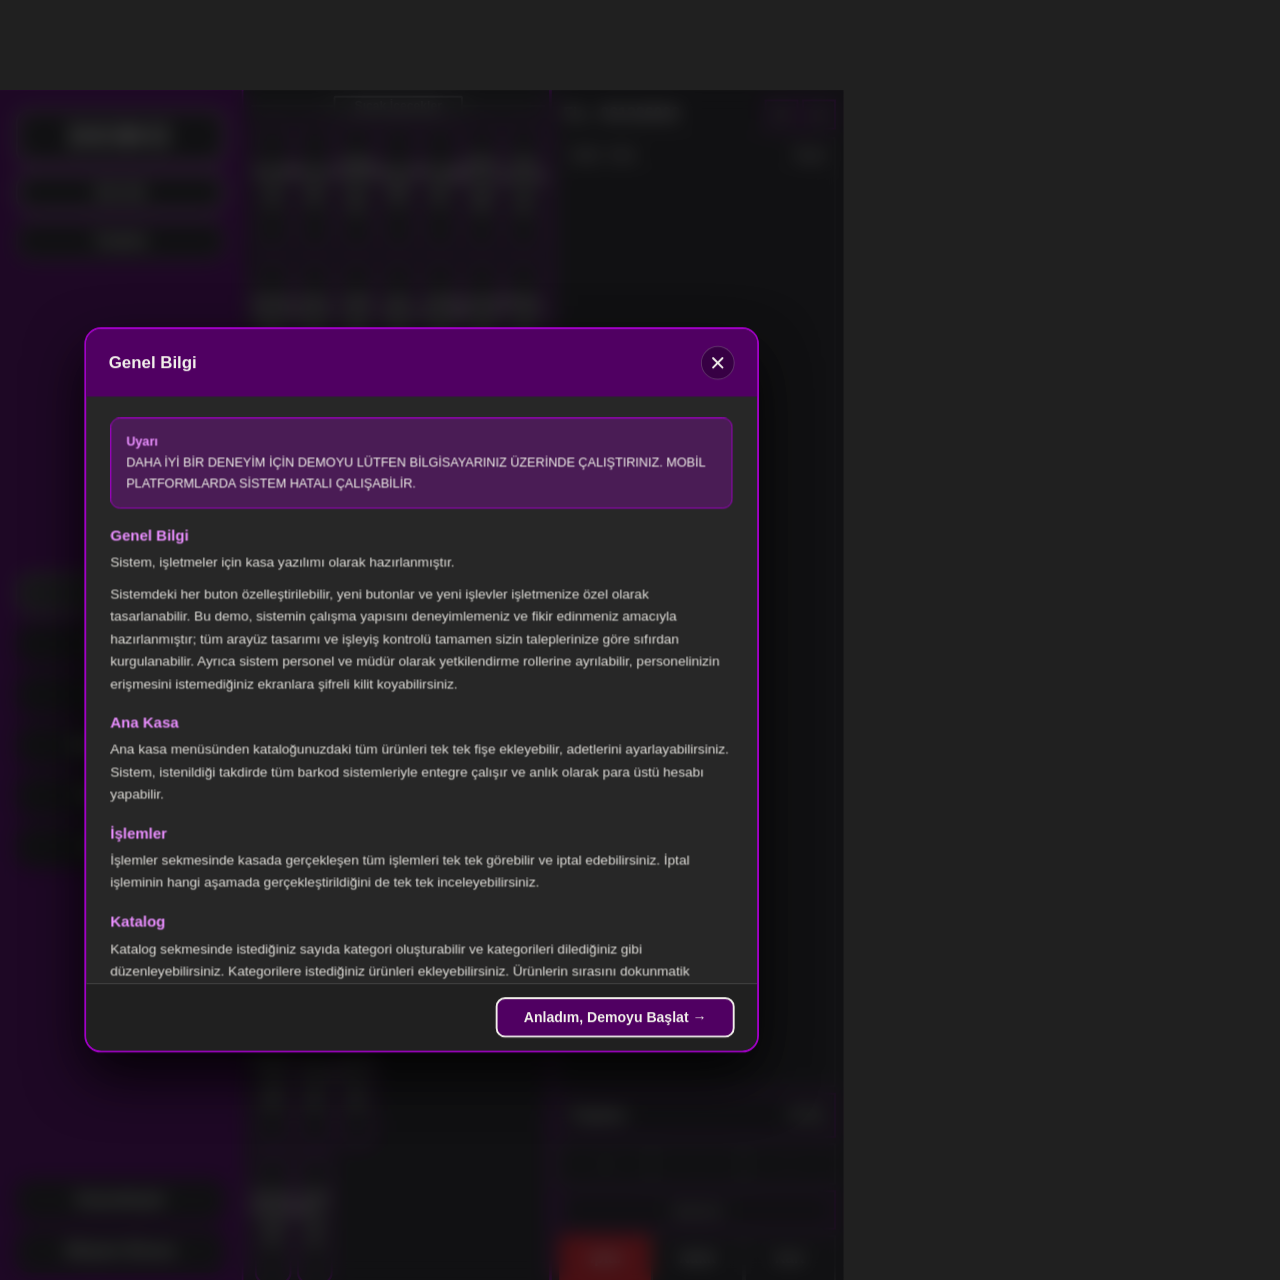
==== commit b006d247: "2. deneme mobil" ====
--- a/kasademo/index.html
+++ b/kasademo/index.html
@@ -2,7 +2,7 @@
 <html lang="tr">
 <head>
     <meta charset="UTF-8">
-    <meta name="viewport" content="width=1366, initial-scale=0.28, maximum-scale=2.0, user-scalable=yes">
+    <meta name="viewport" content="width=device-width, initial-scale=1.0, maximum-scale=1.0, user-scalable=no">
     <title>Shinato POS | Kasa Demosu</title>
     
     <!-- DEMO yazısı için MuseoModerno Fontu -->
--- a/kasademo/demo.css
+++ b/kasademo/demo.css
@@ -951,17 +951,14 @@
 }
 
 /* MOBİLDE DİKEY TUTULSA BİLE ZORUNLU YATAY (LANDSCAPE) MODDA AÇMA */
-@media screen and (max-width: 960px) and (orientation: portrait) {
-    html {
-        transform: rotate(90deg);
-        transform-origin: left top;
-        width: 100vh;
-        height: 100vw;
-        overflow: hidden;
-        position: absolute;
-        top: 0;
-        left: 100%;
-    }
+/* Mobil Zorunlu Yatay Mod ve Tam Ekran Sabitlemesi */
+body.mobile-forced-landscape {
+    position: fixed;
+    top: 0;
+    left: 0;
+    overflow: hidden;
+    touch-action: manipulation;
+}
     body, .pos-app-shell, .pos-blur-overlay {
         width: 100vh !important;
         height: 100vw !important;
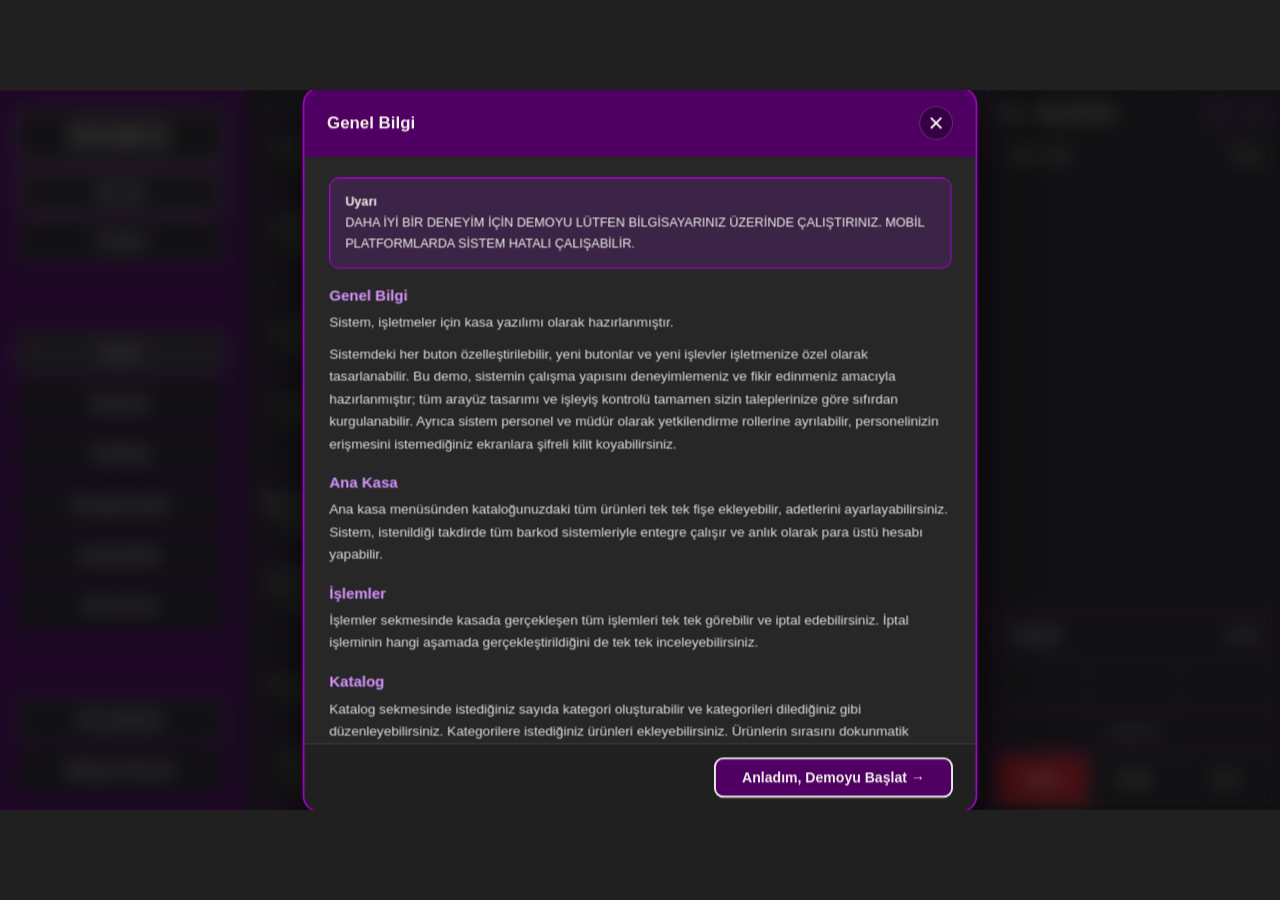
==== commit b2336406: "icon ve çeşitli düzenlemeler" ====
--- a/kasademo/index.html
+++ b/kasademo/index.html
@@ -4,7 +4,12 @@
     <meta charset="UTF-8">
     <meta name="viewport" content="width=device-width, initial-scale=1.0, maximum-scale=1.0, user-scalable=no">
     <title>Shinato POS | Kasa Demosu</title>
-    
+    <meta name="description" content="Kişiye işletmeye özel yazılım çözümleri.">
+    <link rel="icon" href="/favicon.ico" sizes="any">
+    <link rel="icon" type="image/png" sizes="32x32" href="/favicon-32.png">
+    <link rel="icon" type="image/png" sizes="48x48" href="/favicon-48.png">
+    <link rel="icon" type="image/png" sizes="192x192" href="/favicon-192.png">
+    <link rel="apple-touch-icon" sizes="180x180" href="/apple-touch-icon.png">
     <!-- DEMO yazısı için MuseoModerno Fontu -->
     <link rel="preconnect" href="https://fonts.googleapis.com">
     <link rel="preconnect" href="https://fonts.gstatic.com" crossorigin>
--- a/kasademo/demo.css
+++ b/kasademo/demo.css
@@ -801,32 +801,31 @@
     min-height: 95px;
 }
 
-/* Sol Menü Kişiselleştir Popup (Kasa Yazısını Tamamen Kapatır) */
+/* Sol Menü Kişiselleştir Popup (Kasa Düğmesinin Üstüne Kadar, 224px Genişlikte) */
 .sidebar-bottom {
     position: relative;
     gap: 8px;
 }
 
-/* Diğer menü tuşları gibi çerçevesiz, sadece seçilince gri çerçeveli */
 .personalize-btn {
     background-color: var(--bg-dark);
-    border: 2px solid transparent;
+    border: 2px solid var(--menu-border);
     color: var(--off-white);
 }
 .personalize-btn.active-pers {
+    border-color: var(--off-white);
     background-color: var(--menu-active);
-    border-color: var(--menu-border);
 }
 
 .personalize-popup {
     position: absolute;
-    bottom: 106px;
+    bottom: 108px;
     left: 50%;
     transform: translateX(-50%);
     width: 224px;
-    height: 392px; /* Kasa tuşunun üstüne kadar çıkar ve Kasa yazısını kapatır */
-    background-color: var(--bg-dark);
-    border: 2px solid var(--purple-border);
+    height: 342px;
+    background-color: var(--bg-dark);
+    border: 2px solid var(--off-white);
     border-radius: 16px;
     padding: 12px;
     z-index: 95;
@@ -834,7 +833,7 @@
     flex-direction: column;
     align-items: center;
     justify-content: space-between;
-    box-shadow: 0 18px 45px rgba(0, 0, 0, 0.9);
+    box-shadow: 0 18px 45px rgba(0, 0, 0, 0.85);
 }
 
 .pers-title {
@@ -844,48 +843,16 @@
 }
 
 #color-wheel-canvas {
-    width: 156px;
-    height: 156px;
+    width: 164px;
+    height: 164px;
     border-radius: 50%;
     cursor: crosshair;
     box-shadow: 0 0 12px rgba(0, 0, 0, 0.6);
 }
 
-/* Beyazdan Siyaha Parlaklık Skalası */
-.pers-bright-wrap {
-    width: 100%;
-    padding: 2px 6px;
-    display: flex;
-    align-items: center;
-}
-
-.pers-brightness-slider {
-    -webkit-appearance: none;
-    appearance: none;
-    width: 100%;
-    height: 12px;
-    border-radius: 6px;
-    background: linear-gradient(to left, #ffffff 0%, #808080 50%, #000000 100%);
-    border: 1px solid var(--cat-line);
-    outline: none;
-    cursor: pointer;
-}
-
-.pers-brightness-slider::-webkit-slider-thumb {
-    -webkit-appearance: none;
-    appearance: none;
-    width: 18px;
-    height: 18px;
-    border-radius: 50%;
-    background: var(--off-white);
-    border: 2px solid var(--bg-dark);
-    box-shadow: 0 0 4px rgba(0,0,0,0.9);
-    cursor: grab;
-}
-
 .pers-hex-input {
     width: 130px;
-    height: 30px;
+    height: 32px;
     background-color: var(--product-bg);
     border: 2px solid var(--purple-border);
     border-radius: 6px;
@@ -937,20 +904,7 @@
 }
 .cust-detach-btn:hover { background-color: #333333; }
 
-/* Genel Bilgi Uyarı Kutusu ve Başlıkların Anlık Renge Uyum Sağlaması */
-.info-warning-banner {
-    background: var(--theme-glow-bg) !important;
-    border: 1px solid var(--purple-border) !important;
-    color: var(--off-white) !important;
-}
-.info-warning-banner strong {
-    color: var(--theme-accent-light) !important;
-}
-.info-modal-scroll h3 {
-    color: var(--theme-accent-light) !important;
-}
-
-/* MOBİLDE DİKEY TUTULSA BİLE ZORUNLU YATAY (LANDSCAPE) MODDA AÇMA */
+
 /* Mobil Zorunlu Yatay Mod ve Tam Ekran Sabitlemesi */
 body.mobile-forced-landscape {
     position: fixed;
@@ -959,15 +913,23 @@
     overflow: hidden;
     touch-action: manipulation;
 }
-    body, .pos-app-shell, .pos-blur-overlay {
-        width: 100vh !important;
-        height: 100vw !important;
-    }
-    .pos-sidebar, .pos-content-area, .catalog-container, .pos-vertical-separator, .receipt-container,
-    .sales-view-wrapper, .catalog-view-wrapper, .campaigns-view-wrapper, .stats-view-wrapper, .eod-view-wrapper {
-        height: 100vw !important;
-    }
-    .cat-left-panel, .cat-right-panel {
-        height: calc(100vw - 28px) !important;
-    }
+
+/* Mobilde 100vh yerine tasarım yüksekliği (768px) kullan */
+body.mobile-forced-landscape .pos-app-shell,
+body.mobile-forced-landscape .pos-sidebar,
+body.mobile-forced-landscape .pos-content-area,
+body.mobile-forced-landscape .catalog-container,
+body.mobile-forced-landscape .pos-vertical-separator,
+body.mobile-forced-landscape .receipt-container,
+body.mobile-forced-landscape .sales-view-wrapper,
+body.mobile-forced-landscape .catalog-view-wrapper,
+body.mobile-forced-landscape .campaigns-view-wrapper,
+body.mobile-forced-landscape .stats-view-wrapper,
+body.mobile-forced-landscape .eod-view-wrapper {
+    height: 768px;
+}
+
+body.mobile-forced-landscape .cat-left-panel,
+body.mobile-forced-landscape .cat-right-panel {
+    height: calc(768px - 28px);
 }
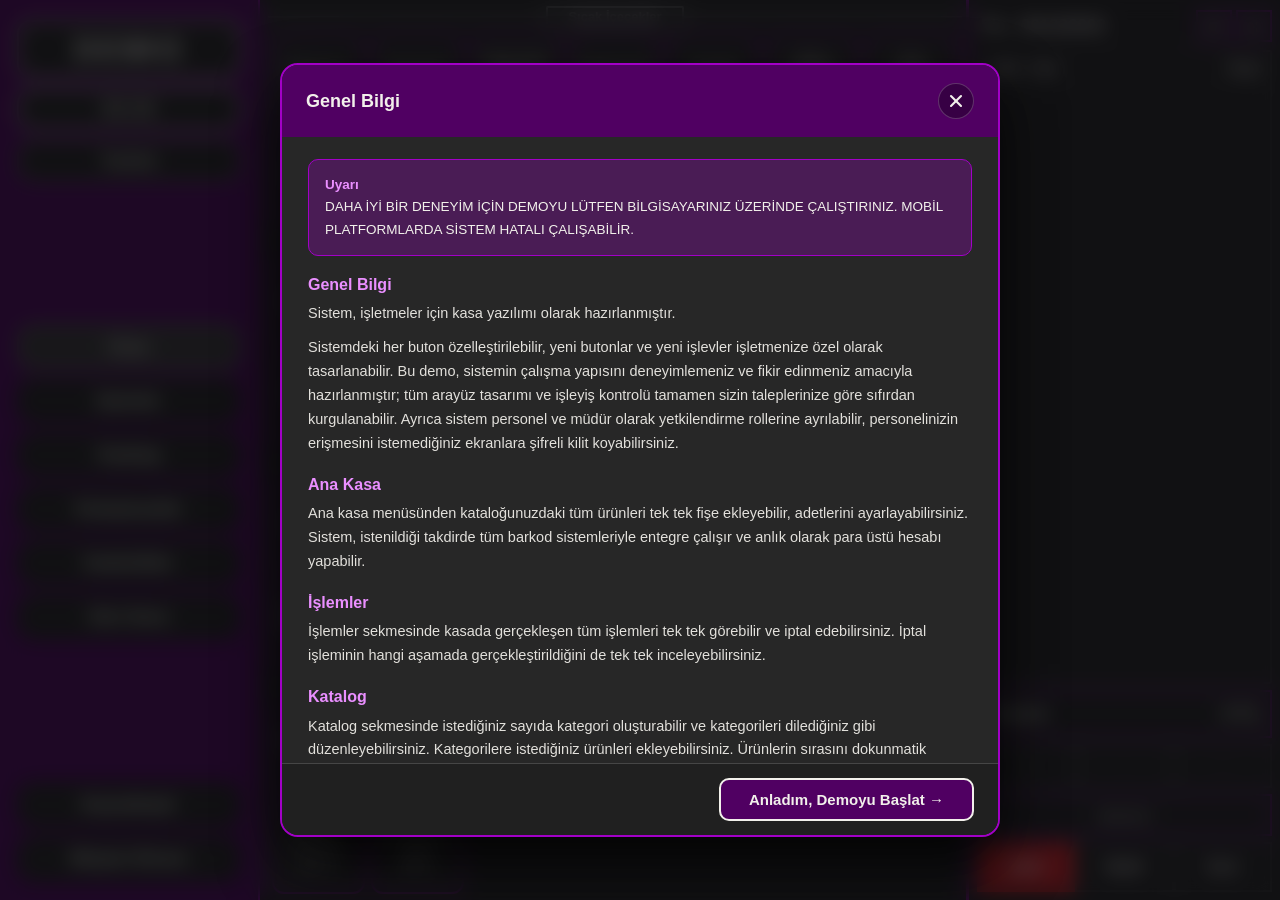
==== commit 86419d77: "Add files via upload" ====
--- a/kasademo/index.html
+++ b/kasademo/index.html
@@ -642,7 +642,7 @@
         </div>
     </div>
 
-    <!-- ================= POPUP 13: 30 DAKİKA DEMO SÜRESİ BİTTİ EKRANI ================= -->
+    <!-- ================= POPUP 13: DEMO SÜRESİ BİTTİ EKRANI ================= -->
     <div class="pos-blur-overlay" id="modal-demo-expired">
         <div class="pos-dialog-box" style="width: 460px; min-height: 290px; border-color: var(--red); gap: 12px;">
             <div class="dialog-title" style="font-size: 22px;">
@@ -650,7 +650,7 @@
                 <span style="font-size:16px; color: var(--cat-line);">00.00'da tekrar demoyu kullanabilirsiniz</span>
             </div>
 
-            <!-- Tek Seferlik +1 Saat Uzatma Şifre Alanı -->
+            <!-- +1 Saat Uzatma Şifre Alanı -->
             <div id="demo-extend-section" style="display: flex; flex-direction: column; align-items: center; gap: 8px; width: 100%; margin: 4px 0;">
                 <input type="password" id="entry-demo-extend-pwd" placeholder="Ek Süre Şifresi" autocomplete="off"
                     style="width: 240px; height: 42px; background: var(--product-bg); border: 2px solid var(--purple-border); color: var(--off-white); font-size: 18px; font-weight: 700; text-align: center; outline: none;">
--- a/kasademo/demo.css
+++ b/kasademo/demo.css
@@ -16,13 +16,13 @@
     --grey: #464646;
     --line-grey: #5a5a5a;
     --cat-line: #969696;
-    .cat-line { flex: 1; height: 2px; background-color: #969696; }
-    .cat-title-box { border: 2px solid #969696; border-radius: 2px; padding: 1px 20px; font-size: 13px; font-weight: 700; color: #b0b0b0; background-color: var(--bg-dark); }
     --red: #e51c23;
     --red-hover: #b7151b;
     --blue: #00a2e8;
     --green: #22b14c;
     --maroon: #880015;
+    --theme-glow-bg: rgba(123, 31, 162, 0.24);
+    --theme-accent-light: #d896ff;
     --font-main: 'Segoe UI', Tahoma, Geneva, Verdana, sans-serif;
 }
 
@@ -146,6 +146,8 @@
     display: flex;
     flex-direction: column;
     align-items: center;
+    position: relative;
+    gap: 8px;
 }
 
 /* Müşteri Ekranı Butonu: Normalde çerçevesiz, SADECE AÇILINCA beyaz çerçeveli */
@@ -178,8 +180,8 @@
 .catalog-container { padding: 4px 4px 4px 8px; display: grid; grid-template-rows: repeat(4, 1fr); gap: 2px; height: 100vh; overflow: hidden; }
 .cat-section { display: flex; flex-direction: column; overflow: hidden; position: relative; }
 .cat-header-frame { height: 25px; display: flex; align-items: center; margin-bottom: 2px; flex-shrink: 0; }
-.cat-line { flex: 1; height: 2px; background-color: var(--cat-line); }
-.cat-title-box { border: 2px solid var(--cat-line); border-radius: 2px; padding: 1px 20px; font-size: 13px; font-weight: 700; color: var(--cat-line); background-color: var(--bg-dark); }
+.cat-line { flex: 1; height: 2px; background-color: #969696; }
+.cat-title-box { border: 2px solid #969696; border-radius: 2px; padding: 1px 20px; font-size: 13px; font-weight: 700; color: #b0b0b0; background-color: var(--bg-dark); }
 
 .cat-products-strip {
     flex: 1; display: grid; grid-template-rows: repeat(2, 1fr); grid-auto-flow: column;
@@ -223,7 +225,7 @@
 .header-sep { height: 2px; background-color: var(--grey); margin: 0 4px; }
 .receipt-scroll-area { flex: 1; overflow-y: auto; padding: 4px; }
 .receipt-row { display: flex; align-items: center; padding: 7px 6px; border: 2px solid transparent; border-radius: 4px; cursor: pointer; font-size: 15px; font-weight: 700; color: var(--off-white); }
-.receipt-row.selected { border-color: var(--purple-bright); background-color: rgba(123, 31, 162, 0.18); }
+.receipt-row.selected { border-color: var(--purple-bright); background-color: var(--theme-glow-bg); }
 .receipt-sep { height: 2px; background-color: var(--grey); margin: 2px 6px; }
 
 .discount-box { height: 40px; border: 2px solid var(--grey); display: flex; align-items: center; padding: 0 10px; font-size: 14px; font-weight: 700; color: var(--off-white); }
@@ -305,7 +307,7 @@
 .cat-products-list { width: 100%; height: 100%; overflow-y: auto; }
 .cat-prod-row { height: 44px; margin-bottom: 2px; padding: 0 10px; display: flex; align-items: center; border: 2px solid transparent; border-bottom: 1px solid var(--grey); cursor: pointer; font-size: 15px; font-weight: 700; color: var(--off-white); }
 .cat-prod-row.inactive-row { color: var(--cat-line); }
-.cat-prod-row.selected-row { border: 2px solid var(--purple-bright); background-color: rgba(123, 31, 162, 0.16); }
+.cat-prod-row.selected-row { border: 2px solid var(--purple-bright); background-color: var(--theme-glow-bg); }
 .cpr-order { width: 34px; text-align: left; }
 .cpr-name { flex: 1; text-align: left; overflow: hidden; text-overflow: ellipsis; white-space: nowrap; }
 .cpr-handle { width: 34px; height: 100%; display: flex; align-items: center; justify-content: center; font-size: 21px; cursor: ns-resize; }
@@ -345,7 +347,7 @@
 .camp-code-box { width: 210px; height: 50px; background-color: var(--grey); border: 2px solid var(--cat-line); display: flex; align-items: center; justify-content: center; font-size: 18px; font-weight: 700; color: var(--off-white); }
 .camp-check-group { display: flex; align-items: center; gap: 10px; cursor: pointer; }
 .camp-check-btn { width: 38px; height: 38px; background-color: var(--bg-dark); border: 2px solid var(--cat-line); color: var(--off-white); font-size: 20px; font-weight: 700; cursor: pointer; display: flex; align-items: center; justify-content: center; }
-.camp-check-btn.checked { border-color: var(--purple-border); background-color: rgba(123, 31, 162, 0.25); }
+.camp-check-btn.checked { border-color: var(--purple-border); background-color: var(--theme-glow-bg); }
 .camp-check-label { font-size: 16px; font-weight: 700; color: var(--cat-line); }
 .camp-check-label.checked { color: var(--off-white); }
 .camp-rule-builder-outer { height: 115px; border: 2px solid var(--purple-border); background-color: var(--bg-dark); padding: 10px 20px; margin-bottom: 16px; display: flex; align-items: center; justify-content: space-between; }
@@ -374,7 +376,7 @@
 .camp-status-btn { width: 96px; height: 34px; background-color: var(--bg-dark); border: 2px solid var(--green); color: var(--off-white); font-size: 14px; font-weight: 700; cursor: pointer; }
 .camp-status-btn.passive { border-color: var(--maroon); }
 .camp-ad-btn { width: 36px; height: 34px; background-color: var(--bg-dark); border: 2px solid var(--cat-line); color: var(--off-white); font-size: 18px; font-weight: 700; cursor: pointer; }
-.camp-ad-btn.ad-on { border-color: var(--purple-border); background-color: rgba(123, 31, 162, 0.25); }
+.camp-ad-btn.ad-on { border-color: var(--purple-border); background-color: var(--theme-glow-bg); }
 
 /* ==========================================================================
    5. İSTATİSTİKLER EKRANI
@@ -383,13 +385,13 @@
 .stats-top-bar { height: 54px; display: flex; align-items: center; justify-content: space-between; margin-bottom: 4px; }
 .stats-title { font-size: 24px; font-weight: 700; color: var(--off-white); }
 .stats-right-controls { display: flex; align-items: center; gap: 10px; }
-.stats-body-grid { flex: 1; display: grid; grid-template-columns: 30fr 30fr 40fr; gap: 20px; overflow: hidden; }
-.stats-col { display: flex; flex-direction: column; height: 100%; overflow: hidden; }
+.stats-body-grid { flex: 1; min-height: 0; display: grid; grid-template-columns: 30fr 30fr 40fr; gap: 20px; overflow: hidden; }
+.stats-col { display: flex; flex-direction: column; height: 100%; min-height: 0; overflow: hidden; }
 .stats-sec-title { font-size: 19px; font-weight: 700; color: var(--off-white); margin-bottom: 4px; }
 .stats-box { border: 2px solid var(--purple-border); background-color: var(--bg-dark); padding: 12px 16px; display: flex; flex-direction: column; justify-content: space-around; }
 .top-stats-box { flex: 52; margin-bottom: 8px; }
 .bot-stats-box { flex: 48; }
-.full-stats-box { flex: 1; justify-content: flex-start; padding: 10px 12px; gap: 8px; }
+.full-stats-box { flex: 1; min-height: 0; justify-content: space-between; padding: 8px 12px; gap: 6px; overflow: hidden; }
 .st-metric-group { display: flex; flex-direction: column; align-items: center; gap: 3px; width: 100%; }
 .st-label { font-size: 14px; font-weight: 700; color: var(--off-white); text-align: center; }
 .st-label.blue-txt { color: var(--blue); }
@@ -409,306 +411,154 @@
 .sr-name { flex: 1; }
 .sr-qty { width: 75px; text-align: right; }
 .st-hourly-header { display: flex; align-items: center; justify-content: space-between; font-size: 15px; font-weight: 700; color: var(--off-white); }
-.st-hourly-chart-box { flex: 38; border: 2px solid var(--purple-border); background-color: var(--bg-dark); position: relative; overflow: hidden; }
-.st-multiday-box { flex: 62; border: 2px solid var(--cat-line); padding: 8px 14px 12px 14px; display: flex; flex-direction: column; gap: 6px; }
-.st-daily-chart-box { flex: 1; border: 2px solid var(--cat-line); background-color: var(--bg-dark); position: relative; overflow: hidden; margin-top: 2px; }
+.st-hourly-chart-box { flex: 35; min-height: 110px; border: 2px solid var(--purple-border); background-color: var(--bg-dark); position: relative; overflow: hidden; }
+.st-multiday-box { flex: 65; min-height: 0; border: 2px solid var(--cat-line); padding: 6px 12px 8px 12px; display: flex; flex-direction: column; gap: 4px; overflow: hidden; }
+.st-multiday-box .st-val-box { height: 32px; font-size: 14px; }
+.st-daily-chart-box { flex: 1; min-height: 95px; border: 2px solid var(--cat-line); background-color: var(--bg-dark); position: relative; overflow: hidden; margin-top: 2px; }
 .st-hourly-chart-box canvas, .st-daily-chart-box canvas { width: 100%; height: 100%; display: block; }
 
 /* ==========================================================================
-   6. GÜN SONU EKRANI (view_endofday.py)
-   ========================================================================== */
-.eod-view-wrapper {
+   6. GÜN SONU EKRANI
+   ========================================================================== */
+.eod-view-wrapper { width: 100%; height: 100vh; padding: 10px 20px; position: relative; display: flex; flex-direction: column; align-items: center; }
+.eod-top-bar { width: 100%; height: 38px; display: flex; justify-content: flex-end; align-items: center; }
+.eod-center-frame { display: flex; flex-direction: column; align-items: center; margin-top: 4px; }
+.eod-label { font-size: 16px; font-weight: 700; color: var(--off-white); margin-bottom: 4px; }
+.eod-clock-box { width: 265px; height: 50px; border: 2px solid var(--purple-border); background-color: var(--bg-dark); display: flex; align-items: center; justify-content: center; font-size: 22px; font-weight: 700; color: var(--off-white); margin-bottom: 14px; }
+.eod-revenue-box { width: 410px; height: 58px; border: 2px solid var(--purple-border); background-color: var(--bg-dark); display: flex; align-items: center; justify-content: center; font-size: 24px; font-weight: 700; color: var(--off-white); margin-bottom: 4px; }
+.eod-sub-note { font-size: 13px; font-weight: 700; color: var(--cat-line); margin-bottom: 14px; }
+.eod-top3-box { width: 410px; height: 136px; border: 2px solid var(--purple-border); background-color: var(--bg-dark); padding: 12px 24px; display: flex; flex-direction: column; justify-content: center; gap: 8px; margin-bottom: 12px; }
+.eod-top3-row { display: flex; justify-content: space-between; font-size: 16px; font-weight: 700; color: var(--off-white); }
+.eod-already-taken { height: 22px; font-size: 15px; font-weight: 700; color: var(--theme-accent-light); margin-bottom: 6px; }
+.eod-take-btn { width: 260px; height: 68px; border-radius: 22px; background-color: var(--purple-sidebar); border: 2px solid var(--off-white); color: var(--off-white); font-size: 20px; font-weight: 800; cursor: pointer; margin-bottom: 12px; transition: background-color 0.2s; }
+.eod-take-btn:hover:not(:disabled) { background-color: var(--purple-hover); }
+.eod-take-btn:disabled { background-color: var(--grey); border-color: var(--cat-line); color: #9e9e9e; cursor: not-allowed; }
+.eod-warn-line1 { font-size: 14px; font-weight: 700; color: var(--cat-line); margin-bottom: 6px; }
+.eod-warn-line2 { font-size: 14px; font-weight: 700; color: var(--cat-line); text-align: center; line-height: 1.4; }
+.eod-history-btn { position: absolute; right: 24px; bottom: 18px; width: 130px; height: 50px; border-radius: 14px; background-color: var(--bg-dark); border: 2px solid var(--purple-border); color: var(--off-white); font-size: 16px; font-weight: 700; cursor: pointer; }
+.eod-history-btn:hover { background-color: #2d2d2d; }
+
+.pos-dialog-box.eod-history-modal-box { width: 460px; height: 500px; padding: 16px 20px; }
+.eod-hist-header { width: 100%; display: flex; align-items: center; justify-content: space-between; }
+.eod-trash-btn { width: 40px; height: 36px; border-radius: 6px; background-color: var(--product-bg); border: 2px solid var(--red); color: var(--red); font-size: 18px; cursor: pointer; }
+.eod-trash-btn:hover { background-color: #3b1214; }
+.eod-hist-rows-holder { width: 100%; flex: 1; margin: 10px 0; background-color: var(--product-bg); border: 2px solid var(--grey); border-radius: 4px; padding: 8px 12px; display: flex; flex-direction: column; }
+.eod-hist-row { height: 42px; display: flex; align-items: center; justify-content: space-between; font-size: 16px; font-weight: 700; color: var(--off-white); border-bottom: 1px solid var(--grey); padding: 0 6px; }
+.eod-hist-pagination { display: flex; gap: 6px; margin-bottom: 10px; }
+.eod-page-btn { width: 34px; height: 32px; border-radius: 4px; background-color: var(--bg-dark); border: 2px solid var(--cat-line); color: var(--off-white); font-size: 14px; font-weight: 700; cursor: pointer; }
+.eod-page-btn.curr { background-color: var(--purple-sidebar); border-color: var(--off-white); }
+
+/* ==========================================================================
+   7. MÜŞTERİ EKRANI VE KİŞİSELLEŞTİR POPUP
+   ========================================================================== */
+.customer-display-modal { position: fixed; top: 50%; left: 55%; transform: translate(-50%, -50%); width: 860px; height: 565px; background-color: var(--bg-dark); border: 3px solid var(--purple-border); border-radius: 12px; box-shadow: 0 28px 75px rgba(0, 0, 0, 0.92); z-index: 120; display: flex; flex-direction: column; overflow: hidden; }
+.cust-floating-bar { height: 34px; background-color: var(--purple-sidebar); color: var(--off-white); padding: 0 14px; display: flex; align-items: center; justify-content: space-between; font-size: 13px; font-weight: 700; cursor: move; }
+.cust-close-x { background: transparent; border: none; color: var(--off-white); font-size: 16px; font-weight: 700; cursor: pointer; }
+.cust-canvas-holder { flex: 1; width: 100%; height: 100%; background-color: var(--bg-dark); }
+.cust-canvas-holder canvas { width: 100%; height: 100%; display: block; }
+.cust-detach-btn { padding: 4px 10px; background-color: var(--bg-dark); border: 1px solid var(--off-white); border-radius: 6px; color: var(--off-white); font-size: 12px; font-weight: 700; cursor: pointer; }
+.cust-detach-btn:hover { background-color: #333333; }
+
+.personalize-btn {
+    background-color: var(--bg-dark);
+    border: 2px solid transparent;
+    color: var(--off-white);
+}
+.personalize-btn.active-pers {
+    background-color: var(--menu-active);
+    border-color: var(--menu-border);
+}
+
+.personalize-popup {
+    position: absolute;
+    bottom: 106px;
+    left: 50%;
+    transform: translateX(-50%);
+    width: 224px;
+    height: 392px;
+    background-color: var(--bg-dark);
+    border: 2px solid var(--purple-border);
+    border-radius: 16px;
+    padding: 12px;
+    z-index: 95;
+    display: flex;
+    flex-direction: column;
+    align-items: center;
+    justify-content: space-between;
+    box-shadow: 0 18px 45px rgba(0, 0, 0, 0.9);
+}
+
+.pers-title { font-size: 15px; font-weight: 700; color: var(--off-white); }
+
+#color-wheel-canvas {
+    width: 156px;
+    height: 156px;
+    border-radius: 50%;
+    cursor: crosshair;
+    box-shadow: 0 0 12px rgba(0, 0, 0, 0.6);
+}
+
+.pers-bright-wrap { width: 100%; padding: 2px 6px; display: flex; align-items: center; }
+.pers-brightness-slider {
+    -webkit-appearance: none;
+    appearance: none;
     width: 100%;
-    height: 100vh;
-    padding: 10px 20px;
-    position: relative;
-    display: flex;
-    flex-direction: column;
-    align-items: center;
-}
-
-.eod-top-bar {
-    width: 100%;
-    height: 38px;
-    display: flex;
-    justify-content: flex-end;
-    align-items: center;
-}
-
-.eod-center-frame {
-    display: flex;
-    flex-direction: column;
-    align-items: center;
-    margin-top: 4px;
-}
-
-.eod-label {
-    font-size: 16px;
+    height: 12px;
+    border-radius: 6px;
+    background: linear-gradient(to left, #ffffff 0%, #808080 50%, #000000 100%);
+    border: 1px solid var(--cat-line);
+    outline: none;
+    cursor: pointer;
+}
+.pers-brightness-slider::-webkit-slider-thumb {
+    -webkit-appearance: none;
+    appearance: none;
+    width: 18px;
+    height: 18px;
+    border-radius: 50%;
+    background: var(--off-white);
+    border: 2px solid var(--bg-dark);
+    box-shadow: 0 0 4px rgba(0,0,0,0.9);
+    cursor: grab;
+}
+
+.pers-hex-input {
+    width: 130px;
+    height: 30px;
+    background-color: var(--product-bg);
+    border: 2px solid var(--purple-border);
+    border-radius: 6px;
+    color: var(--off-white);
+    font-family: monospace;
+    font-size: 15px;
     font-weight: 700;
-    color: var(--off-white);
-    margin-bottom: 4px;
-}
-
-.eod-clock-box {
-    width: 265px;
-    height: 50px;
-    border: 2px solid var(--purple-border);
-    background-color: var(--bg-dark);
-    display: flex;
-    align-items: center;
-    justify-content: center;
+    text-align: center;
+    outline: none;
+    user-select: text;
+}
+
+.pers-slots-label { font-size: 12px; font-weight: 700; color: var(--cat-line); }
+.pers-slots-row { display: flex; gap: 12px; }
+.pers-slot-btn {
+    width: 44px;
+    height: 44px;
+    background-color: var(--product-bg);
+    border: 2px solid var(--cat-line);
+    border-radius: 8px;
+    color: var(--off-white);
     font-size: 22px;
     font-weight: 700;
-    color: var(--off-white);
-    margin-bottom: 14px;
-}
-
-.eod-revenue-box {
-    width: 410px;
-    height: 58px;
-    border: 2px solid var(--purple-border);
-    background-color: var(--bg-dark);
+    cursor: pointer;
     display: flex;
     align-items: center;
     justify-content: center;
-    font-size: 24px;
-    font-weight: 700;
-    color: var(--off-white);
-    margin-bottom: 4px;
-}
-
-.eod-sub-note {
-    font-size: 13px;
-    font-weight: 700;
-    color: var(--cat-line);
-    margin-bottom: 14px;
-}
-
-.eod-top3-box {
-    width: 410px;
-    height: 136px;
-    border: 2px solid var(--purple-border);
-    background-color: var(--bg-dark);
-    padding: 12px 24px;
-    display: flex;
-    flex-direction: column;
-    justify-content: center;
-    gap: 8px;
-    margin-bottom: 12px;
-}
-
-.eod-top3-row {
-    display: flex;
-    justify-content: space-between;
-    font-size: 16px;
-    font-weight: 700;
-    color: var(--off-white);
-}
-
-.eod-already-taken {
-    height: 22px;
-    font-size: 15px;
-    font-weight: 700;
-    color: #d896ff;
-    margin-bottom: 6px;
-}
-
-.eod-take-btn {
-    width: 260px;
-    height: 68px;
-    border-radius: 22px;
-    background-color: var(--purple-sidebar);
-    border: 2px solid var(--off-white);
-    color: var(--off-white);
-    font-size: 20px;
-    font-weight: 800;
-    cursor: pointer;
-    margin-bottom: 12px;
-    transition: background-color 0.2s;
-}
-.eod-take-btn:hover:not(:disabled) { background-color: var(--purple-hover); }
-.eod-take-btn:disabled {
-    background-color: var(--grey);
-    border-color: var(--cat-line);
-    color: #9e9e9e;
-    cursor: not-allowed;
-}
-
-.eod-warn-line1 {
-    font-size: 14px;
-    font-weight: 700;
-    color: var(--cat-line);
-    margin-bottom: 6px;
-}
-
-.eod-warn-line2 {
-    font-size: 14px;
-    font-weight: 700;
-    color: var(--cat-line);
-    text-align: center;
-    line-height: 1.4;
-}
-
-.eod-history-btn {
-    position: absolute;
-    right: 24px;
-    bottom: 18px;
-    width: 130px;
-    height: 50px;
-    border-radius: 14px;
-    background-color: var(--bg-dark);
-    border: 2px solid var(--purple-border);
-    color: var(--off-white);
-    font-size: 16px;
-    font-weight: 700;
-    cursor: pointer;
-}
-.eod-history-btn:hover { background-color: #2d2d2d; }
-
-/* Geçmiş Gün Sonları Popup */
-.pos-dialog-box.eod-history-modal-box {
-    width: 460px;
-    height: 500px;
-    padding: 16px 20px;
-}
-
-.eod-hist-header {
-    width: 100%;
-    display: flex;
-    align-items: center;
-    justify-content: space-between;
-}
-
-.eod-trash-btn {
-    width: 40px;
-    height: 36px;
-    border-radius: 6px;
-    background-color: var(--product-bg);
-    border: 2px solid var(--red);
-    color: var(--red);
-    font-size: 18px;
-    cursor: pointer;
-}
-.eod-trash-btn:hover { background-color: #3b1214; }
-
-.eod-hist-rows-holder {
-    width: 100%;
-    flex: 1;
-    margin: 10px 0;
-    background-color: var(--product-bg);
-    border: 2px solid var(--grey);
-    border-radius: 4px;
-    padding: 8px 12px;
-    display: flex;
-    flex-direction: column;
-}
-
-.eod-hist-row {
-    height: 42px;
-    display: flex;
-    align-items: center;
-    justify-content: space-between;
-    font-size: 16px;
-    font-weight: 700;
-    color: var(--off-white);
-    border-bottom: 1px solid var(--grey);
-    padding: 0 6px;
-}
-
-.eod-hist-pagination {
-    display: flex;
-    gap: 6px;
-    margin-bottom: 10px;
-}
-
-.eod-page-btn {
-    width: 34px;
-    height: 32px;
-    border-radius: 4px;
-    background-color: var(--bg-dark);
-    border: 2px solid var(--cat-line);
-    color: var(--off-white);
-    font-size: 14px;
-    font-weight: 700;
-    cursor: pointer;
-}
-.eod-page-btn.curr {
-    background-color: var(--purple-sidebar);
-    border-color: var(--off-white);
-}
-
-/* ==========================================================================
-   7. MÜŞTERİ EKRANI (view_customer.py Birebir Canvas Penceresi)
-   ========================================================================== */
-.customer-display-modal {
-    position: fixed;
-    top: 50%;
-    left: 55%;
-    transform: translate(-50%, -50%);
-    width: 860px;
-    height: 565px;
-    background-color: var(--bg-dark);
-    border: 3px solid var(--purple-border);
-    border-radius: 12px;
-    box-shadow: 0 28px 75px rgba(0, 0, 0, 0.92);
-    z-index: 120;
-    display: flex;
-    flex-direction: column;
-    overflow: hidden;
-}
-
-.cust-floating-bar {
-    height: 34px;
-    background-color: var(--purple-sidebar);
-    color: var(--off-white);
-    padding: 0 14px;
-    display: flex;
-    align-items: center;
-    justify-content: space-between;
-    font-size: 13px;
-    font-weight: 700;
-    cursor: move;
-}
-
-.cust-close-x {
-    background: transparent;
-    border: none;
-    color: var(--off-white);
-    font-size: 16px;
-    font-weight: 700;
-    cursor: pointer;
-}
-
-.cust-canvas-holder {
-    flex: 1;
-    width: 100%;
-    height: 100%;
-    background-color: var(--bg-dark);
-}
-
-.cust-canvas-holder canvas {
-    width: 100%;
-    height: 100%;
-    display: block;
-}
+}
+.pers-slot-btn:hover { border-color: var(--off-white); }
 
 /* ==========================================================================
    ORTAK POPUPLAR VE ÇİFT TAKVİM
    ========================================================================== */
-.pos-blur-overlay {
-    position: fixed;
-    inset: 0;
-    background-color: rgba(12, 12, 14, 0.72);
-    backdrop-filter: blur(10px);
-    -webkit-backdrop-filter: blur(10px);
-    display: flex;
-    align-items: center;
-    justify-content: center;
-    z-index: 200;
-    opacity: 0;
-    visibility: hidden;
-    transition: opacity 0.25s ease, visibility 0.25s ease;
-}
+.pos-blur-overlay { position: fixed; inset: 0; background-color: rgba(12, 12, 14, 0.72); backdrop-filter: blur(10px); -webkit-backdrop-filter: blur(10px); display: flex; align-items: center; justify-content: center; z-index: 200; opacity: 0; visibility: hidden; transition: opacity 0.25s ease, visibility 0.25s ease; }
 .pos-blur-overlay.active { opacity: 1; visibility: visible; }
 
 .info-modal-card { width: 720px; max-width: 92vw; max-height: 86vh; background-color: var(--product-bg); border: 2px solid var(--purple-border); border-radius: 18px; display: flex; flex-direction: column; box-shadow: 0 25px 60px rgba(0, 0, 0, 0.85); overflow: hidden; }
@@ -717,26 +567,23 @@
 .info-close-btn { width: 36px; height: 36px; border-radius: 50%; background: rgba(0, 0, 0, 0.3); border: 1px solid rgba(255, 255, 255, 0.2); color: var(--off-white); display: flex; align-items: center; justify-content: center; cursor: pointer; transition: transform 0.25s ease; }
 .info-close-btn:hover { transform: rotate(90deg); }
 .info-modal-scroll { padding: 22px 26px; overflow-y: auto; line-height: 1.65; font-size: 14.5px; color: var(--off-white); user-select: text; }
-.info-warning-banner { background: rgba(123, 31, 162, 0.25); border: 1px solid var(--purple-bright); border-radius: 10px; padding: 14px 16px; margin-bottom: 16px; font-size: 13.5px; }
-.info-modal-scroll h3 { color: #d896ff; margin-top: 16px; margin-bottom: 4px; font-size: 16px; }
+
+.info-warning-banner {
+    background: var(--theme-glow-bg) !important;
+    border: 1px solid var(--purple-border) !important;
+    border-radius: 10px;
+    padding: 14px 16px;
+    margin-bottom: 16px;
+    font-size: 13.5px;
+    color: var(--off-white) !important;
+}
+.info-warning-banner strong { color: var(--theme-accent-light) !important; }
+.info-modal-scroll h3 { color: var(--theme-accent-light) !important; margin-top: 16px; margin-bottom: 4px; font-size: 16px; }
 .info-modal-scroll p { margin-bottom: 10px; opacity: 0.92; }
 .info-modal-footer { padding: 14px 24px; background-color: var(--bg-dark); border-top: 1px solid var(--grey); display: flex; justify-content: flex-end; }
 .start-demo-btn { padding: 11px 28px; background-color: var(--purple-sidebar); border: 2px solid var(--off-white); border-radius: 10px; color: var(--off-white); font-weight: 700; font-size: 15px; cursor: pointer; }
 
-.pos-dialog-box {
-    width: 390px;
-    min-height: 190px;
-    background-color: var(--bg-dark);
-    border: 3px solid var(--purple-border);
-    border-radius: 6px;
-    padding: 22px;
-    display: flex;
-    flex-direction: column;
-    align-items: center;
-    justify-content: space-between;
-    text-align: center;
-}
-
+.pos-dialog-box { width: 390px; min-height: 190px; background-color: var(--bg-dark); border: 3px solid var(--purple-border); border-radius: 6px; padding: 22px; display: flex; flex-direction: column; align-items: center; justify-content: space-between; text-align: center; }
 .pos-dialog-box.dual-cal-modal-box { width: 720px; max-width: 95vw; min-height: 430px; padding: 18px 20px; }
 .dual-cal-grid { width: 100%; flex: 1; display: grid; grid-template-columns: minmax(0, 1fr) minmax(0, 1fr); gap: 18px; }
 .cal-column { display: flex; flex-direction: column; gap: 8px; width: 100%; }
@@ -768,142 +615,6 @@
 .dialog-ok-btn { width: 125px; height: 38px; background-color: var(--purple-sidebar); border: 2px solid var(--off-white); color: var(--off-white); font-size: 15px; font-weight: 700; cursor: pointer; }
 .dialog-cancel-btn { width: 120px; height: 38px; background-color: var(--grey); border: none; color: var(--off-white); font-size: 15px; font-weight: 700; cursor: pointer; }
 .dialog-red-btn { width: 125px; height: 38px; background-color: var(--red); border: none; color: #ffffff; font-size: 15px; font-weight: 700; cursor: pointer; }
-/* ==========================================================================
-   İSTATİSTİKLER TAŞMA DÜZELTMESİ & KİŞİSELLEŞTİR (COLOR WHEEL) POPUP
-   ========================================================================== */
-.stats-body-grid { min-height: 0; }
-.stats-col { min-height: 0; }
-.full-stats-box {
-    flex: 1;
-    min-height: 0;
-    justify-content: space-between;
-    padding: 8px 12px;
-    gap: 6px;
-    overflow: hidden;
-}
-.st-hourly-chart-box {
-    flex: 35;
-    min-height: 110px;
-}
-.st-multiday-box {
-    flex: 65;
-    min-height: 0;
-    padding: 6px 12px 8px 12px;
-    gap: 4px;
-    overflow: hidden;
-}
-.st-multiday-box .st-val-box {
-    height: 32px;
-    font-size: 14px;
-}
-.st-daily-chart-box {
-    flex: 1;
-    min-height: 95px;
-}
-
-/* Sol Menü Kişiselleştir Popup (Kasa Düğmesinin Üstüne Kadar, 224px Genişlikte) */
-.sidebar-bottom {
-    position: relative;
-    gap: 8px;
-}
-
-.personalize-btn {
-    background-color: var(--bg-dark);
-    border: 2px solid var(--menu-border);
-    color: var(--off-white);
-}
-.personalize-btn.active-pers {
-    border-color: var(--off-white);
-    background-color: var(--menu-active);
-}
-
-.personalize-popup {
-    position: absolute;
-    bottom: 108px;
-    left: 50%;
-    transform: translateX(-50%);
-    width: 224px;
-    height: 342px;
-    background-color: var(--bg-dark);
-    border: 2px solid var(--off-white);
-    border-radius: 16px;
-    padding: 12px;
-    z-index: 95;
-    display: flex;
-    flex-direction: column;
-    align-items: center;
-    justify-content: space-between;
-    box-shadow: 0 18px 45px rgba(0, 0, 0, 0.85);
-}
-
-.pers-title {
-    font-size: 15px;
-    font-weight: 700;
-    color: var(--off-white);
-}
-
-#color-wheel-canvas {
-    width: 164px;
-    height: 164px;
-    border-radius: 50%;
-    cursor: crosshair;
-    box-shadow: 0 0 12px rgba(0, 0, 0, 0.6);
-}
-
-.pers-hex-input {
-    width: 130px;
-    height: 32px;
-    background-color: var(--product-bg);
-    border: 2px solid var(--purple-border);
-    border-radius: 6px;
-    color: var(--off-white);
-    font-family: monospace;
-    font-size: 15px;
-    font-weight: 700;
-    text-align: center;
-    outline: none;
-    user-select: text;
-}
-
-.pers-slots-label {
-    font-size: 12px;
-    font-weight: 700;
-    color: var(--cat-line);
-}
-
-.pers-slots-row {
-    display: flex;
-    gap: 12px;
-}
-
-.pers-slot-btn {
-    width: 44px;
-    height: 44px;
-    background-color: var(--product-bg);
-    border: 2px solid var(--cat-line);
-    border-radius: 8px;
-    color: var(--off-white);
-    font-size: 22px;
-    font-weight: 700;
-    cursor: pointer;
-    display: flex;
-    align-items: center;
-    justify-content: center;
-}
-.pers-slot-btn:hover { border-color: var(--off-white); }
-
-.cust-detach-btn {
-    padding: 4px 10px;
-    background-color: var(--bg-dark);
-    border: 1px solid var(--off-white);
-    border-radius: 6px;
-    color: var(--off-white);
-    font-size: 12px;
-    font-weight: 700;
-    cursor: pointer;
-}
-.cust-detach-btn:hover { background-color: #333333; }
-
 
 /* Mobil Zorunlu Yatay Mod ve Tam Ekran Sabitlemesi */
 body.mobile-forced-landscape {
@@ -914,7 +625,6 @@
     touch-action: manipulation;
 }
 
-/* Mobilde 100vh yerine tasarım yüksekliği (768px) kullan */
 body.mobile-forced-landscape .pos-app-shell,
 body.mobile-forced-landscape .pos-sidebar,
 body.mobile-forced-landscape .pos-content-area,
